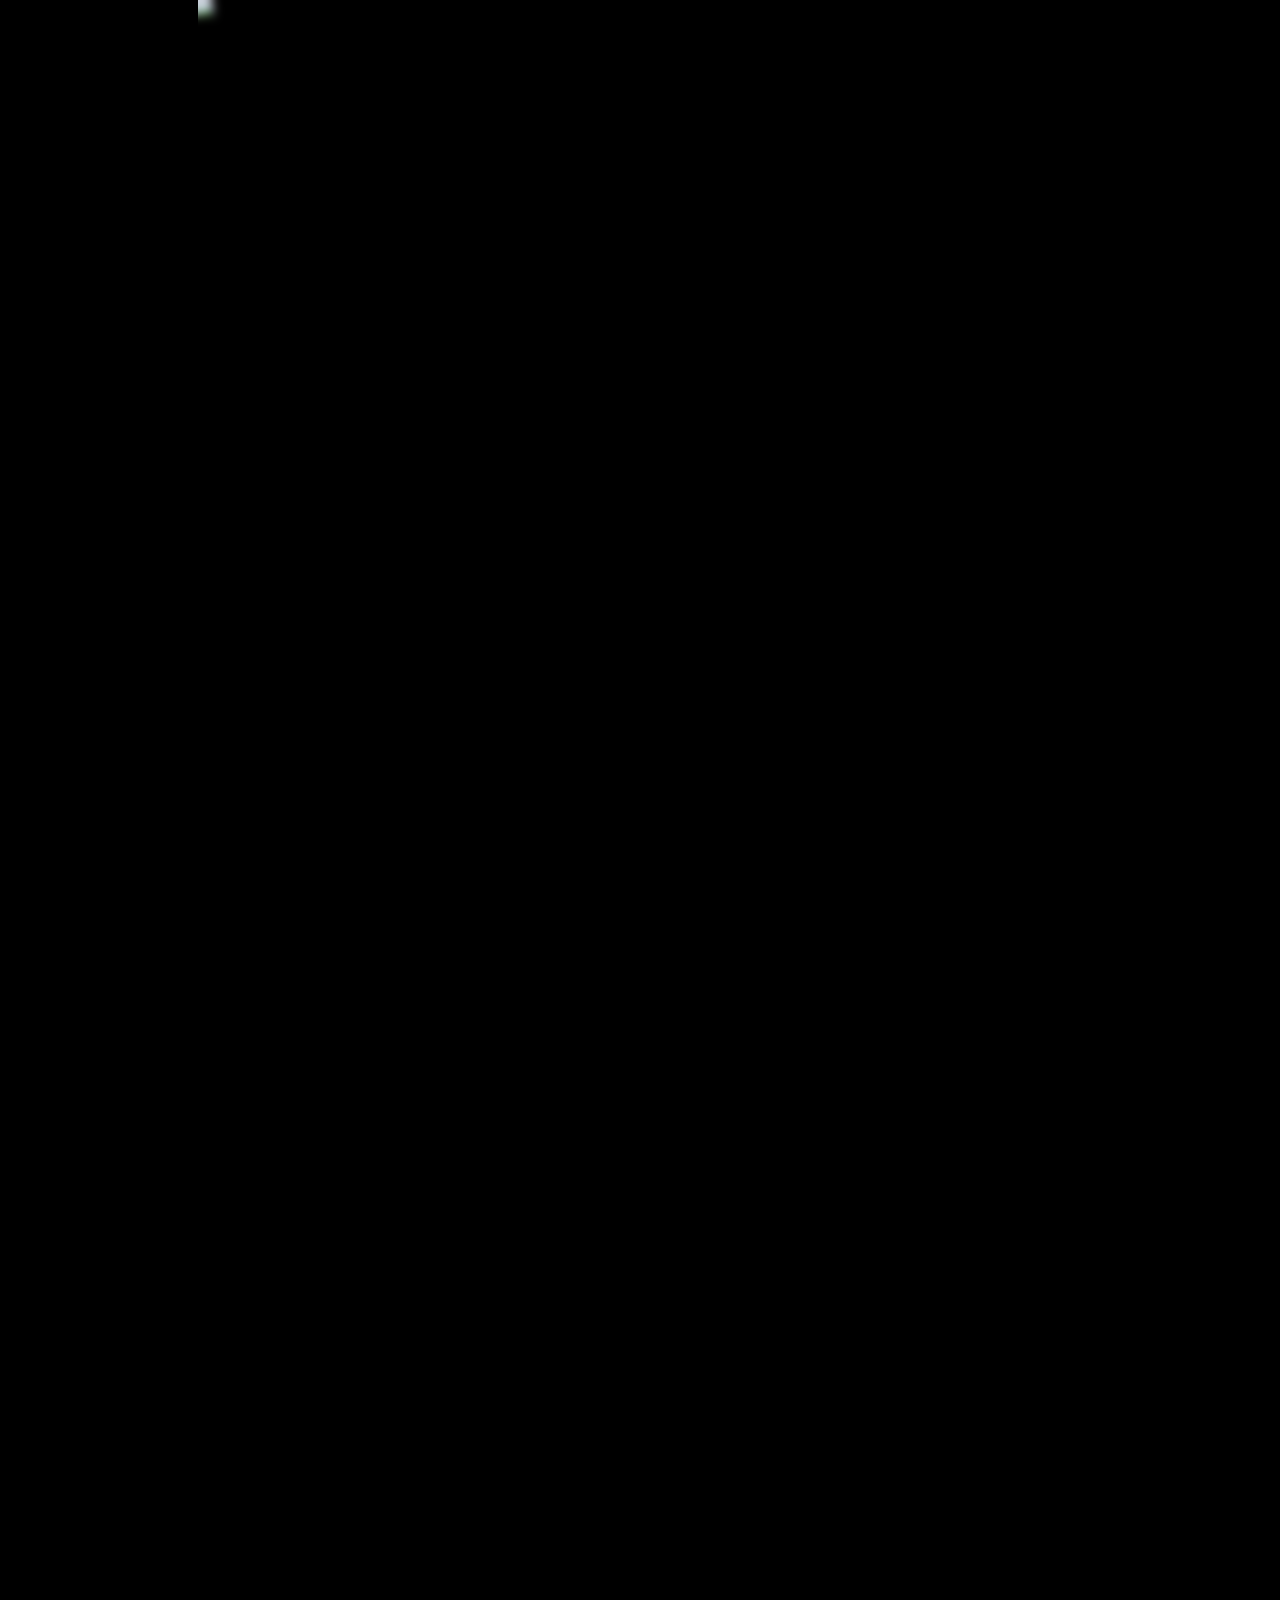
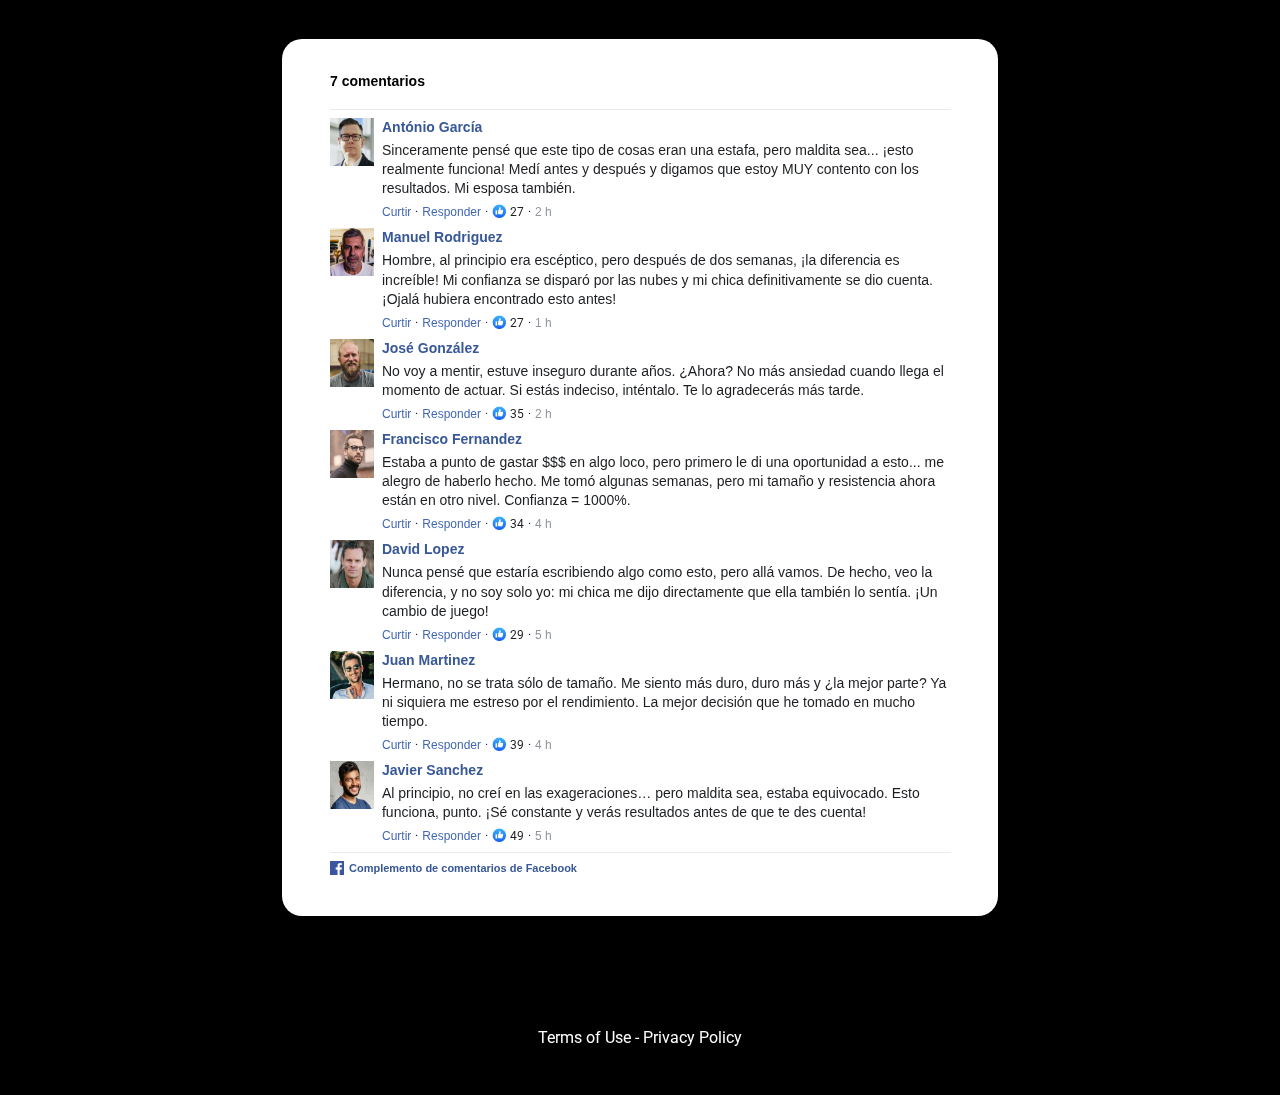
==== new2/index.html @ 5b1e3c8b "Add files via upload" ====
<!DOCTYPE html><html lang="en" dir="ltr"><head>
        <meta name="robots" content="index, follow">
		
        <meta property="og:type" content="website">
        <meta property="og:url" content="https://www.menshealth-institute.com/pvesputm">
        <meta property="og:title" content="Means Health">
        <meta property="og:description" content="Descrição">
        
        
        <meta property="og:image" content="images/ogimage.png">
        
         
        <meta charset="utf-8">
        <meta name="viewport" content="width=device-width, initial-scale=1, shrink-to-fit=no">
        <meta name="description" content="Descrição">
        <title>Means Health</title>
        
        
        <script src="js/latest.js" data-utmify-prevent-subids="" async="" defer=""></script>
		<style type="text/css" media="all">html{scroll-behavior:smooth}body{font-family:Roboto,sans-serif;min-height:100vh;-webkit-font-smoothing:antialiased;overflow-x:hidden}*,::after,::before,body{margin:0;padding:0;box-sizing:border-box}body{background:#000}a{color:inherit;text-decoration:inherit}.atomi-h1{font-size:36px}.atomi-h2{font-size:30px}.atomi-h3{font-size:24px}.atomi-h4{font-size:20px}.atomi-h5{font-size:18px}.atomi-h6{font-size:16px}h1{font-size:2em}h1,h2,h3,h4,h5,h6{font-weight:inherit}.atomicat-global-modal-trigger,[class*=atomicat-modal-trigger]{cursor:pointer}.atomicat-cursor-pointer{cursor:pointer}.atomicat-outer-container.atomicat-unfold,.atomicat-unfold{overflow:hidden;height:200px;align-items:start;position:relative;transition:height 4s ease-in-out}.atomicat-outer-container.atomicat-unfold-transition{transition:height .5s ease-in-out}.atomicat-big-container{word-wrap:break-word}.atomicat-unfold-button{cursor:pointer;display:block;position:relative;z-index:1;background:0 0;border:none;padding:10px;text-decoration:underline}.atomicat-unfold::after{content:"";position:absolute;bottom:0;left:0;right:0;background:-webkit-gradient(linear,left top,left bottom,from(rgba(255,255,255,0)),to(white));background:linear-gradient(rgba(255,255,255,0),#fff);transition:background .5s ease-in-out;z-index:1;height:100%}.atomicat-ribbon-container{--text:'MOST POPULAR';--first-color:#62baea;--second-color:#4a98bf;position:relative}.atomicat-ribbon-container .atomicat-ribbon{position:absolute;top:-10px;width:150px;height:150px;display:flex;justify-content:center;align-items:center;z-index:9;overflow:hidden}.atomicat-element-container.atomicat-infinite-entrance-animation{animation-iteration-count:infinite}.atomicat-big-outer-container{width:100%;margin:0 auto;background-repeat:no-repeat;background-size:cover;background-position:center;max-width:100%;position:relative}.atomicat-ribbon-top-left{left:-10px}.atomicat-ribbon-top-left::before{transform:rotate(-45deg) translateY(-20px)}.atomicat-ribbon-top-left::after{left:0}.atomicat-ribbon-top-right{right:-10px}.atomicat-ribbon-top-right::before{transform:rotate(45deg) translateY(-20px)}.atomicat-ribbon-top-right::after{right:0}.atomicat-ribbon-bottom-left{left:-10px;bottom:-10px}.atomicat-ribbon-bottom-left::before{transform:rotate(45deg) translateY(-20px)}.atomicat-ribbon-bottom-left::after{left:0}.atomicat-ribbon-bottom-right{right:-10px;bottom:-10px}.atomicat-ribbon-bottom-right::before{transform:rotate(-45deg) translateY(-20px)}.atomicat-ribbon-bottom-right::after{right:0}.atomicat-ribbon-container .atomicat-ribbon::before{content:var(--text);position:absolute;width:150%;height:40px;background:var(--first-color);display:flex;justify-content:center;align-items:center;font-size:14px;font-weight:600;color:#fff;letter-spacing:.1em;box-shadow:0 5px 10px rgba(0,0,0,.1)}.atomicat-ribbon-container .atomicat-ribbon::after{content:'';position:absolute;bottom:0;width:10px;height:10px;background:var(--second-color);z-index:-1;box-shadow:140px -140px var(--second-color)}.atomicat-marquee{position:relative;display:flex}.atomicat-overflow-hidden{overflow:hidden}.atomicat-marquee-content{flex-shrink:0;display:flex;justify-content:space-around;min-width:100%}.atomicat-enable-animation .atomicat-marquee-content{animation:atomicat-marquee-animation 10s linear infinite}.atomicat-marquee-reverse .atomicat-marquee-content{animation-direction:reverse}.atomicat-marquee-alternate .atomicat-marquee-content{animation-direction:alternate}.atomicat-marquee-pause:hover .atomicat-marquee-content{animation-play-state:paused}@keyframes atomicat-marquee-animation{from{transform:translateX(0)}to{transform:translateX(-100%)}}.atomicat-html-element{width:18px;height:18px}.atomicat-page{background-color:red}.atomicat-global-styles-heading,.atomicat-heading-title{color:#000;font-family:Poppins,sans-serif}.atomicat-global-styles-text,.atomicat-heading-title>span,.atomicat-text,.atomicat-text>span{color:#000;font-family:Roboto,sans-serif}.atomicat-button,.atomicat-global-styles-button{color:#000;font-family:Montserrat,sans-serif}.atomicat-fullheight{height:100%}.atomicat-disable-selection{user-select:none;-moz-user-select:none;-webkit-user-select:none;cursor:default}.atomicat-hidden{display:none}.atomicat-relative{position:relative}.atomicat-hidden.atomicat-inner-element-container,.atomicat-hidden.atomicat-relative,.atomicat-relative .atomicat-hidden{display:none}.atomicat-chosen-option{background:#ff0}.atomicat-fixed{position:fixed;top:0;left:0;z-index:20}.flex-row{display:flex}.flex-row-reverse{display:flex;flex-direction:row-reverse}.flex-column{display:flex;flex-direction:column}.flex-row-all{display:flex;justify-content:center;align-items:center}.flex-column-all{display:flex;flex-direction:column;justify-content:center;align-items:center}.flex-row-reverse{display:flex;flex-direction:row-reverse;justify-content:flex-end}.flex-row-between{display:flex;justify-content:space-between;align-items:center}.gap-1{gap:1rem}.flex-align-center{align-items:center}.flex-row-center{display:flex;justify-content:center;align-items:center}.flex-row-align-center{display:flex;align-items:center}.atomicat-component-container{max-width:100%;min-width:0}.atomicat-custom-embed iframe{max-width:100%;width:100%;margin:0;line-height:1;border:none}.atomicat-component-full-width{width:100%}.atomicat-element-container{max-width:100%;transform:perspective(var(--atomicat-transform-perspective,0)) rotate(var(--atomicat-transform-rotate-z,0)) rotateX(var(--atomicat-transform-rotate-x,0)) rotateY(var(--atomicat-transform-rotate-y,0)) translate(var(--atomicat-transform-translate,0)) translateX(var(--atomicat-transform-translate-x,0)) translateY(var(--atomicat-transform-translate-y,0)) scaleX(calc(var(--atomicat-transform-flip-x,1)* var(--atomicat-transform-scale-x,var(--atomicat-transform-scale,1)))) scaleY(calc(var(--atomicat-transform-flip-y,1)* var(--atomicat-transform-scale-y,var(--atomicat-transform-scale,1)))) skewX(var(--atomicat-transform-skew-x,0)) skewY(var(--atomicat-transform-skew-y,0));transform-origin:var(--atomicat-transform-origin-y) var(--atomicat-transform-origin-x);transition:background .3s,border .3s,border-radius .3s,box-shadow .3s,transform var(--atomicat-transform-transition-duration, .4s)}.atomicat-element-container.atomicat-googlemaps{overflow:hidden}.atomicat-flex{display:flex}.atomicat-emoji{width:65px}.atomica-emoji-unicode{font-size:65px}.atomicat-flex-column{display:flex;flex-direction:column}.atomicat-flex-start{align-self:flex-start}.atomicat-flex-end{align-self:flex-end}.atomicat-flex-center{align-self:center}.atomicat-flex-wrapper{display:flex;flex-direction:column;width:100%}.atomicat-outer-container{display:flex;width:100%;align-items:center;max-width:100%;background-repeat:no-repeat;background-size:cover;background-position:center}.atomicat-outer-container{height:100%;margin:0 auto}.atomicat-accordion-content{position:relative}.atomicat-inner-element-container{transition:height .5s ease-in-out,background .5s ease-in-out}.atomicat-outer-container.atomicat-container-boxed>.atomicat-container{max-width:1140px}.atomicat-outer-container.atomicat-container-full-width>.atomicat-container{max-width:100%}.atomicat-outer-container .atomicat-container{flex-direction:column}.atomicat-big-container>.atomicat-outer-container{margin:0 auto}.atomicat-divider-flex{display:flex;justify-content:center;align-items:center;margin:15px 0;gap:.5rem}.atomicat-divider-flex .atomicat-content{border-bottom:2px solid #000;width:50%}.atomicat-border-bottom{border-bottom:1.5px solid #e6e8ea}.atomicat-border-top{border-top:1.5px solid #e6e8ea}.atomicat-container{display:flex;margin:0 auto;font-weight:600;min-height:100%;width:100%}.atomicat-hidden-tablet{display:block}.atomicat-hidden-mobile{display:block}.atomicat-hidden-desktop{display:none}@media screen and (max-width:1024px){.atomicat-hidden-mobile{display:block}.atomicat-hidden-desktop{display:block}.atomicat-hidden-tablet{display:none}}@media screen and (max-width:480px){.atomicat-outer-container.atomicat-container-boxed>.atomicat-container{grid-template-columns:repeat(1,1fr)}.atomicat-hidden-tablet{display:block}.atomicat-hidden-desktop{display:block}.atomicat-hidden-mobile{display:none}.atomicat-container{flex-wrap:wrap}}@media (min-width:768px){.atomicat-column[data-col="10"]{width:10%}.atomicat-column[data-col="11"]{width:11.111%}.atomicat-column[data-col="12"]{width:12.5%}.atomicat-column[data-col="14"]{width:14.285%}.atomicat-column[data-col="16"]{width:16.666%}.atomicat-column[data-col="20"]{width:20%}.atomicat-column[data-col="25"]{width:25%}.atomicat-column[data-col="30"]{width:30%}.atomicat-column[data-col="33"]{width:33.333%}.atomicat-column[data-col="40"]{width:40%}.atomicat-column[data-col="50"]{width:50%}.atomicat-column[data-col="60"]{width:60%}.atomicat-column[data-col="66"]{width:66.666%}.atomicat-column[data-col="70"]{width:70%}.atomicat-column[data-col="75"]{width:75%}.atomicat-column[data-col="80"]{width:80%}.atomicat-column[data-col="83"]{width:83.333%}.atomicat-column[data-col="90"]{width:90%}.atomicat-column[data-col="100"]{width:100%}}.flexBox{display:flex;flex-direction:column;gap:8px}.atomicat-delay{display:none}.atomicat-comment{border-radius:12px;padding:8px}.atomicat-comment-footer{border-top:1px solid #e9ebee;padding-bottom:8px;padding-top:8px}.atomicat-comment-footer .atomicat-comment-footer-container{display:flex;align-items:center;gap:5px}.atomicat-comment-footer .atomicat-comment-footer-container .atomicat-comment-facebook-logo{width:14px;height:14px}.atomicat-comment-footer .atomicat-comment-footer-container .atomicat-comment-footer-text{color:#385898;font-weight:600;font-family:Helvetica,Arial,sans-serif;font-size:11px}.atomicat-comment-header{border-bottom:1px solid #e9ebee;padding-bottom:20px}.atomicat-comment-header .atomicat-comment-header-container{display:flex;align-items:center;gap:5px}.atomicat-comment-header .atomicat-comment-header-container .atomicat-comment-header-text{font-weight:600;font-family:Helvetica,Arial,sans-serif;font-size:14px}@media screen and (max-width:480px){.atomicat-facebook .atomicat-facebook-miscellanous{flex-direction:column}.atomicat-comment .atomicat-facebook .atomicat-facebook-text{width:90%}}.atomicat-facebook{width:100%}.atomicat-facebook .atomicat-facebook-parent{display:flex;align-items:flex-start;gap:8px}.atomicat-facebook .atomicat-facebook-thumb{width:48px;height:48px;object-fit:cover;border-width:2px;overflow:hidden}.atomicat-facebook .atomicat-facebook-thumbChildren{width:36px;height:36px}.atomicat-facebook .atomicat-facebook-thumbImage{width:100%;height:100%}.atomicat-facebook .atomicat-facebook-information{width:100%}.atomicat-facebook .atomicat-facebook-text{width:100%;font-family:Helvetica,Arial,sans-serif}.atomicat-facebook .atomicat-facebook-username{color:#385898;font-weight:600;font-size:14px;line-height:1.358;text-transform:capitalize;word-break:break-word}.atomicat-facebook .atomicat-facebook-comment{color:#1c1e21;line-height:19.12px;margin-top:4px;margin-bottom:6px;font-size:14px;font-weight:400;word-break:break-word}.atomicat-facebook .atomicat-facebook-miscellanous{display:flex;justify-content:space-between}.atomicat-facebook .atomicat-facebook-miscellanousLeft{display:flex;line-height:16px;gap:4px}.atomicat-facebook .atomicat-facebook-miscellanousText,.atomicat-facebook .atomicat-facebook-timestamp{font-weight:400;font-size:12px;font-family:Helvetica,Arial,sans-serif;cursor:pointer;color:#4267b2}.atomicat-facebook .atomicat-facebook-timestamp{color:#90949c}.atomicat-facebook .atomicat-facebook-miscellanousText p{color:#4267b2}.atomicat-facebook .atomicat-facebook-dot{font-weight:400;font-size:12px}.atomicat-facebook .atomicat-facebook-miscellanousText:hover{text-decoration-line:underline}.atomicat-facebook .atomicat-facebook-likesComponent{display:flex;align-items:center;gap:4px;color:#1c1e21}.atomicat-facebook .atomicat-facebook-likesComponent .atomicat-facebook-likeImage{width:14px;height:14px;display:block;margin-top:-2px}.atomicat-facebook .atomicat-facebook-likesComponent .atomicat-facebook-heartImage{width:20px;margin-left:4px;margin-right:2px}.atomicat-facebook .atomicat-facebook-likesComponent span{font-size:12px;font-weight:400}.atomicat-facebook .atomicat-facebook-children{margin-left:48px;border-left:1px dotted #d3d6db;padding-left:8px;display:flex;flex-direction:column;gap:4px}.atomicat-facebook .atomicat-facebook-child{display:flex;align-items:flex-start;gap:8px}.atomicat-youtube .atomicat-youtube-parent{display:flex;align-items:flex-start;gap:8px;font-family:Roboto,Arial,sans-serif}.atomicat-youtube .atomicat-youtube-thumb{width:28px;height:28px;object-fit:cover;border-radius:50%;border-width:2px;overflow:hidden}.atomicat-youtube .atomicat-youtube-reply-mobile img{width:14px}@media (min-width:768px){.atomicat-youtube .atomicat-youtube-reply-mobile img{display:none}.atomicat-youtube .atomicat-youtube-reply-pc{display:block}}@media (max-width:767px){.atomicat-youtube .atomicat-youtube-reply-pc{display:none}}.atomicat-youtube .atomicat-youtube-reply-pc{font-size:12px;font-weight:500;color:#0f0f10}.atomicat-youtube .atomicat-youtube-thumbImage{width:100%;height:100%}.atomicat-youtube .atomicat-youtube-information{width:84%}.atomicat-youtube .atomicat-youtube-text{width:100%;padding:0 10px 10px}.atomicat-youtube .atomicat-youtube-username{font-weight:400;font-size:13px;color:#606060;display:flex;align-items:center;word-break:break-word}.atomicat-youtube .atomicat-youtube-username span{font-weight:400;color:#606060;margin-left:6px;font-size:12px;word-break:break-word}.atomicat-youtube .atomicat-youtube-lessBright{font-weight:400;font-size:12px;opacity:.6}.atomicat-youtube .atomicat-youtube-comment{margin-top:8px;font-size:14px;font-weight:400;word-break:break-word}.atomicat-youtube .atomicat-youtube-miscellanous{display:flex;justify-content:space-between;padding:10px;margin-top:-8px}.atomicat-youtube .atomicat-youtube-miscellanous .atomicat-youtube-unlike{transform:rotate(180deg)}.atomicat-youtube .atomicat-youtube-miscellanousLeft{display:flex;align-items:center;gap:24px}.atomicat-youtube .atomicat-youtube-miscellanousText{font-weight:500}.atomicat-youtube .atomicat-youtube-children{padding-left:56px;display:flex;flex-direction:column;gap:4px}.atomicat-youtube .atomicat-youtube-child{display:flex;align-items:flex-start;gap:8px}.atomicat-youtube .gapHalf{gap:4px}.atomicat-youtube .gap1{gap:24px}.atomicat-tooltip-trigger:hover .atomicat-tooltip{opacity:1;z-index:1;cursor:pointer}.atomicat-component-container .atomicat-tooltip-trigger{overflow:visible;position:relative;cursor:pointer}.atomicat-tooltip-trigger:hover .atomicat-tooltip-top{animation:atomicat-tooltip-topin .3s linear}.atomicat-tooltip-trigger:hover .atomicat-tooltip-right{animation:atomicat-tooltip-rightin .3s linear}.atomicat-tooltip-trigger:hover .atomicat-tooltip-bottom{animation:atomicat-tooltip-bottomin .3s linear}.atomicat-tooltip-trigger:hover .atomicat-tooltip-left{animation:atomicat-tooltip-leftin .3s linear}.atomicat-tooltip{width:150px;background-color:#555;color:#fff;animation-duration:.3s;opacity:0;display:block;color:#fff;border-radius:4px;padding:10px;position:absolute;z-index:-1;line-height:1.3;cursor:pointer;text-align:left}.atomicat-tooltip::after{border-width:5px;content:"";position:absolute;border-style:solid}.atomicat-tooltip-top{bottom:100%;left:50%;-webkit-transform:translateX(-50%);-ms-transform:translateX(-50%);transform:translateX(-50%);margin:0 auto 10px auto}.atomicat-tooltip-top::after{top:100%;left:calc(50% - 5px);border-top-color:#555;margin-top:0;border-color:#000 transparent transparent transparent;border-top-color:#555}.atomicat-tooltip-right{top:50%;left:100%;-webkit-transform:translateY(-50%);-ms-transform:translateY(-50%);transform:translateY(-50%);-webkit-transition:all .3s ease-in-out;transition:all .3s ease-in-out;margin-left:10px;border-color:transparent #000 transparent transparent}.atomicat-tooltip-right::after{top:calc(50% - 5px);right:100%;border-color:transparent #000 transparent transparent;border-right-color:#555}.atomicat-tooltip-bottom{top:100%;left:50%;-webkit-transform:translateX(-50%);-ms-transform:translateX(-50%);transform:translateX(-50%);margin:10px auto 0 auto}.atomicat-tooltip-bottom::after{left:calc(50% - 5px);margin-top:0;bottom:100%;border-color:transparent transparent #000 transparent;border-bottom-color:#555}.atomicat-tooltip-left{top:50%;right:100%;-webkit-transform:translateY(-50%);-ms-transform:translateY(-50%);transform:translateY(-50%);margin-right:10px}.atomicat-tooltip-left::after{top:calc(50% - 5px);left:100%;border-color:transparent transparent transparent #000;border-left-color:#555}@keyframes atomicat-tooltip-rightin{0%{opacity:0;left:105%}100%{opacity:1;left:100%}}@keyframes atomicat-tooltip-leftin{0%{opacity:0;right:105%}100%{opacity:1;right:100%}}@keyframes atomicat-tooltip-topin{0%{opacity:0;bottom:110%}100%{opacity:1;bottom:100%}}@keyframes atomicat-tooltip-bottomin{0%{opacity:0;top:110%}100%{opacity:1;top:100%}}.atomicat-video{overflow:hidden}.atomicat-video iframe{height:100%;width:100%}.atomicat-text *{word-break:break-word}.atomicat-text{white-space:pre-line}.atomicat-text p{font-size:16px;font-weight:400}.atomicat-heading-title{white-space:pre-line}.atomicat-heading-title h1{font-size:48px;font-weight:700}.atomicat-heading-title h2{font-size:36px;font-weight:600}.atomicat-heading-title h3{font-size:24px;font-weight:500}</style>
		
		<link href="https://fonts.googleapis.com/css?family=Poppins:400|Roboto:400|Montserrat:600&display=swap" rel="preload" as="style" media="all" onload="this.onload=null;this.rel='stylesheet'">
		
			<script>
				function getAtomiFbEventId() {
					let eventId = localStorage.getItem('atomifb_event_id');
					if (!eventId) {
						eventId = 'xxxxxxxx-xxxx-4xxx-yxxx-xxxxxxxxxxxx'.replace(/[xy]/g, function(c) {
							var r = Math.random() * 16 | 0, v = c === 'x' ? r : (r & 0x3 | 0x8);
							return v.toString(16);
						});
						localStorage.setItem('atomifb_event_id', eventId);
					}
					console.log(eventId)
					return eventId;
				}
			</script>
		
	<script>
		!function(f,b,e,v,n,t,s)
		{if(f.fbq)return;n=f.fbq=function(){n.callMethod?
		n.callMethod.apply(n,arguments):n.queue.push(arguments)};
		if(!f._fbq)f._fbq=n;n.push=n;n.loaded=!0;n.version='2.0';
		n.queue=[];t=b.createElement(e);t.async=!0;
		t.src=v;s=b.getElementsByTagName(e)[0];
		s.parentNode.insertBefore(t,s)}(window, document,'script',
		'https://connect.facebook.net/en_US/fbevents.js');
		fbq('init', '590327420452468');
	</script>
	<script>
		!function(f,b,e,v,n,t,s)
		{if(f.fbq)return;n=f.fbq=function(){n.callMethod?
		n.callMethod.apply(n,arguments):n.queue.push(arguments)};
		if(!f._fbq)f._fbq=n;n.push=n;n.loaded=!0;n.version='2.0';
		n.queue=[];t=b.createElement(e);t.async=!0;
		t.src=v;s=b.getElementsByTagName(e)[0];
		s.parentNode.insertBefore(t,s)}(window, document,'script',
		'https://connect.facebook.net/en_US/fbevents.js');
		fbq('init', '1590239014963184');
	</script>
    
    
    
        <style> 
          .atomicat-big-container { overflow-x: hidden; }
        </style>
      </head>
      <body id="_wSLRKXUueEZsqjhpVB7yzRwif533" data-page="_Nwv7pNgnKt05Fg8pIPBd" class="">
        
        
        
        
        <link rel="preload" as="image" href="https://media.atomicatpages.net/u/wSLRKXUueEZsqjhpVB7yzRwif533/Pictures/knXdBz9702182.jpeg"><link rel="preload" as="image" href="https://media.atomicatpages.net/p/fblike.webp?height=48&width=48"><link rel="preload" as="image" href="https://media.atomicatpages.net/u/wSLRKXUueEZsqjhpVB7yzRwif533/Pictures/kKbcjJ9702182.jpeg"><link rel="preload" as="image" href="https://media.atomicatpages.net/u/wSLRKXUueEZsqjhpVB7yzRwif533/Pictures/pkvdFI9702182.jpeg"><link rel="preload" as="image" href="https://media.atomicatpages.net/u/wSLRKXUueEZsqjhpVB7yzRwif533/Pictures/YMGuyi9702182.jpeg"><link rel="preload" as="image" href="https://media.atomicatpages.net/u/wSLRKXUueEZsqjhpVB7yzRwif533/Pictures/pcCbiy9702182.jpeg"><link rel="preload" as="image" href="https://media.atomicatpages.net/u/wSLRKXUueEZsqjhpVB7yzRwif533/Pictures/gXYRJP9702182.jpeg"><link rel="preload" as="image" href="https://media.atomicatpages.net/u/wSLRKXUueEZsqjhpVB7yzRwif533/Pictures/wlnyWl9702182.jpeg"><link rel="preload" as="image" href="https://media.atomicatpages.net/p/fblogo.webp?height=48&width=48"><div class="atomicat-big-container  "><div class="atomicat-container-5017ab7 atomicat-big-outer-container     "><style id="atomicat-style-5017ab7">.atomicat-container-5017ab7>.atomicat-outer-container{padding-right:26vw;padding-left:26vw}@media screen and (max-width:1024px){.atomicat-container-5017ab7>.atomicat-outer-container{padding-right:25vw;padding-left:25vw}}@media screen and (max-width:480px){.atomicat-container-5017ab7>.atomicat-outer-container{padding-right:5vw;padding-left:5vw}}.atomicat-container-5017ab7>.atomicat-outer-container>.atomicat-container{flex-direction:column;justify-content:center}.atomicat-big-container .atomicat-container-5017ab7.atomicat-big-outer-container{background:#000;background-size:cover;background-repeat:no-repeat;background-position:center;width:1600px}</style><div class="atomicat-outer-container     atomicat-container-boxed  "></div></div><div class="atomicat-container-1d011c2 atomicat-big-outer-container     "><style id="atomicat-style-1d011c2">.atomicat-container-1d011c2>.atomicat-outer-container{padding-bottom:64px}.atomicat-container-1d011c2>.atomicat-outer-container>.atomicat-container{flex-direction:row}.atomicat-big-container .atomicat-container-1d011c2.atomicat-big-outer-container{background-size:cover;background-repeat:no-repeat;background-position:center}</style><div class="atomicat-outer-container     atomicat-container-boxed  "><div class="atomicat-container atomicat-inner-container  "><div class="atomicat-container-0747333 atomicat-big-outer-container     "><style id="atomicat-style-0747333">.atomicat-container-0747333>.atomicat-outer-container{padding-right:10vw;padding-left:10vw}.atomicat-container-0747333>.atomicat-outer-container>.atomicat-container{flex-direction:column}.atomicat-big-container .atomicat-container-0747333.atomicat-big-outer-container{background-size:cover;background-repeat:no-repeat;background-position:center;width:100%}@media screen and (max-width:480px){.atomicat-big-container .atomicat-container-0747333.atomicat-big-outer-container{width:100%}}</style><div class="atomicat-outer-container     atomicat-container-boxed  "><div class="atomicat-container atomicat-inner-container  "><div class="atomicat-component-container  atomicat-component-container-adb75a7  atomicat-relative  "><style id="atomicat-style-adb75a7">@media screen and (max-width:480px){.atomicat-video-adb75a7{width:100%;height:100%}}@media screen and (max-width:480px){.atomicat-video-adb75a7 iframe{width:100%;height:100%}}.atomicat-component-container-adb75a7{width:100%}</style><div class="atomicat-element-container atomicat-relative atomicat-element-container-adb75a7 atomicat-video-adb75a7 atomicat-video    "><div style="aspect-ratio:1.77777"><div id="vid_67c242863cce13608dfe772b" style="position: relative; width: 100%; padding: 178.21782178217822% 0 0;"> <img id="thumb_67c242863cce13608dfe772b" src="images/thumbnail.jpg" style="position: absolute; top: 0; left: 0; width: 100%; height: 100%; object-fit: cover; display: block;" alt="thumbnail"> <div id="backdrop_67c242863cce13608dfe772b" style=" -webkit-backdrop-filter: blur(5px); backdrop-filter: blur(5px); position: absolute; top: 0; height: 100%; width: 100%; "></div> </div> <script type="text/javascript" id="scr_67c242863cce13608dfe772b"> var s=document.createElement("script"); s.src="https://scripts.converteai.net/39fb5a71-e096-459d-91cb-f54ae0493d76/players/67c242863cce13608dfe772b/player.js", s.async=!0,document.head.appendChild(s); </script></div></div></div></div></div></div></div></div></div><div class="atomicat-container-34860c5 atomicat-big-outer-container     "><style id="atomicat-style-34860c5">.atomicat-container-34860c5>.atomicat-outer-container{padding-right:22%;padding-bottom:5%;padding-left:22%}@media screen and (max-width:480px){.atomicat-container-34860c5>.atomicat-outer-container{padding-right:0;padding-left:0}}.atomicat-container-34860c5>.atomicat-outer-container>.atomicat-container{flex-direction:column}.atomicat-big-container .atomicat-container-34860c5.atomicat-big-outer-container{background:#000;background-size:cover;background-repeat:no-repeat;background-position:center}.atomicat-container-34860c5.atomicat-ribbon-container .atomicat-ribbon{--text:"";--second-color:#4a98bf}</style><div class="atomicat-outer-container     atomicat-container-boxed  "><div class="atomicat-container atomicat-inner-container  "><div class="atomicat-container-a21adfb atomicat-big-outer-container     "><style id="atomicat-style-a21adfb">.atomicat-container-a21adfb>.atomicat-outer-container{padding-top:18px;padding-right:32px;padding-bottom:16px;padding-left:32px}.atomicat-container-a21adfb>.atomicat-outer-container>.atomicat-container{flex-direction:column}.atomicat-big-container .atomicat-container-a21adfb.atomicat-big-outer-container{border-top-right-radius:20px;border-top-left-radius:20px;border-bottom-left-radius:20px;border-bottom-right-radius:20px;background:#fff;background-size:cover;background-repeat:no-repeat;background-position:center;width:100%}</style><div class="atomicat-outer-container     atomicat-container-boxed  "><div class="atomicat-container atomicat-inner-container  "><div class="atomicat-component-container  atomicat-component-container-d946dc5  atomicat-relative  "><style id="atomicat-style-d946dc5"></style><div class="atomicat-element-container atomicat-relative atomicat-element-container-d946dc5 atomicat-comment-d946dc5 atomicat-comment    "><div spellcheck="false" class="flexBox atomicat-comment atomicat-facebook atomicat-inner-element-container"><div class="atomicat-comment-header"><div class="atomicat-comment-header-container"><p class="atomicat-comment-header-text">7 comentarios</p></div></div><div class="flexBox"><div class="atomicat-facebook-parent"><div class="atomicat-facebook-thumb"><img src="images/knXdBz9702182.jpeg" alt="" class="atomicat-facebook-thumbImage" width="70" height="70"></div><div class="atomicat-facebook-information"><div class="atomicat-facebook-text"><div class="atomicat-facebook-username">António García</div><div class="atomicat-facebook-comment"><span>Sinceramente pensé que este tipo de cosas eran una estafa, pero maldita sea... ¡esto realmente funciona! Medí antes y después y digamos que estoy MUY contento con los resultados. Mi esposa también.</span></div></div><div class="atomicat-facebook-miscellanous"><div class="atomicat-facebook-miscellanousLeft"><div class="atomicat-facebook-miscellanousText">Curtir</div><p class="atomicat-facebook-dot">·</p><div class="atomicat-facebook-miscellanousText">Responder</div><div class="atomicat-facebook-likesComponent"><p class="atomicat-facebook-dot">·</p><img class="atomicat-facebook-likeImage" src="images/fblike.webp" alt="likes"><span>27</span></div><p class="atomicat-facebook-dot">·</p><div class="atomicat-facebook-timestamp">2<!-- --> <!-- -->h</div></div></div></div></div></div><div class="flexBox"><div class="atomicat-facebook-parent"><div class="atomicat-facebook-thumb"><img src="images/kKbcjJ9702182.jpeg" alt="" class="atomicat-facebook-thumbImage" width="70" height="70"></div><div class="atomicat-facebook-information"><div class="atomicat-facebook-text"><div class="atomicat-facebook-username">Manuel Rodriguez</div><div class="atomicat-facebook-comment"><span>Hombre, al principio era escéptico, pero después de dos semanas, ¡la diferencia es increíble! Mi confianza se disparó por las nubes y mi chica definitivamente se dio cuenta. ¡Ojalá hubiera encontrado esto antes!</span></div></div><div class="atomicat-facebook-miscellanous"><div class="atomicat-facebook-miscellanousLeft"><div class="atomicat-facebook-miscellanousText">Curtir</div><p class="atomicat-facebook-dot">·</p><div class="atomicat-facebook-miscellanousText">Responder</div><div class="atomicat-facebook-likesComponent"><p class="atomicat-facebook-dot">·</p><img class="atomicat-facebook-likeImage" src="images/fblike.webp" alt="likes"><span>27</span></div><p class="atomicat-facebook-dot">·</p><div class="atomicat-facebook-timestamp">1<!-- --> <!-- -->h</div></div></div></div></div></div><div class="flexBox"><div class="atomicat-facebook-parent"><div class="atomicat-facebook-thumb"><img src="images/pkvdFI9702182.jpeg" alt="" class="atomicat-facebook-thumbImage" width="70" height="70"></div><div class="atomicat-facebook-information"><div class="atomicat-facebook-text"><div class="atomicat-facebook-username">José González</div><div class="atomicat-facebook-comment"><span>No voy a mentir, estuve inseguro durante años. ¿Ahora? No más ansiedad cuando llega el momento de actuar. Si estás indeciso, inténtalo. Te lo agradecerás más tarde.</span></div></div><div class="atomicat-facebook-miscellanous"><div class="atomicat-facebook-miscellanousLeft"><div class="atomicat-facebook-miscellanousText">Curtir</div><p class="atomicat-facebook-dot">·</p><div class="atomicat-facebook-miscellanousText">Responder</div><div class="atomicat-facebook-likesComponent"><p class="atomicat-facebook-dot">·</p><img class="atomicat-facebook-likeImage" src="images/fblike.webp" alt="likes"><span>35</span></div><p class="atomicat-facebook-dot">·</p><div class="atomicat-facebook-timestamp">2<!-- --> <!-- -->h</div></div></div></div></div></div><div class="flexBox"><div class="atomicat-facebook-parent"><div class="atomicat-facebook-thumb"><img src="images/YMGuyi9702182.jpeg" alt="" class="atomicat-facebook-thumbImage" width="70" height="70"></div><div class="atomicat-facebook-information"><div class="atomicat-facebook-text"><div class="atomicat-facebook-username">Francisco Fernandez</div><div class="atomicat-facebook-comment"><span>Estaba a punto de gastar $$$ en algo loco, pero primero le di una oportunidad a esto... me alegro de haberlo hecho. Me tomó algunas semanas, pero mi tamaño y resistencia ahora están en otro nivel. Confianza = 1000%.</span></div></div><div class="atomicat-facebook-miscellanous"><div class="atomicat-facebook-miscellanousLeft"><div class="atomicat-facebook-miscellanousText">Curtir</div><p class="atomicat-facebook-dot">·</p><div class="atomicat-facebook-miscellanousText">Responder</div><div class="atomicat-facebook-likesComponent"><p class="atomicat-facebook-dot">·</p><img class="atomicat-facebook-likeImage" src="images/fblike.webp" alt="likes"><span>34</span></div><p class="atomicat-facebook-dot">·</p><div class="atomicat-facebook-timestamp">4<!-- --> <!-- -->h</div></div></div></div></div></div><div class="flexBox"><div class="atomicat-facebook-parent"><div class="atomicat-facebook-thumb"><img src="images/pcCbiy9702182.jpeg" alt="" class="atomicat-facebook-thumbImage" width="70" height="70"></div><div class="atomicat-facebook-information"><div class="atomicat-facebook-text"><div class="atomicat-facebook-username">David Lopez</div><div class="atomicat-facebook-comment"><span>Nunca pensé que estaría escribiendo algo como esto, pero allá vamos. De hecho, veo la diferencia, y no soy solo yo: mi chica me dijo directamente que ella también lo sentía. ¡Un cambio de juego!</span></div></div><div class="atomicat-facebook-miscellanous"><div class="atomicat-facebook-miscellanousLeft"><div class="atomicat-facebook-miscellanousText">Curtir</div><p class="atomicat-facebook-dot">·</p><div class="atomicat-facebook-miscellanousText">Responder</div><div class="atomicat-facebook-likesComponent"><p class="atomicat-facebook-dot">·</p><img class="atomicat-facebook-likeImage" src="images/fblike.webp" alt="likes"><span>29</span></div><p class="atomicat-facebook-dot">·</p><div class="atomicat-facebook-timestamp">5<!-- --> <!-- -->h</div></div></div></div></div></div><div class="flexBox"><div class="atomicat-facebook-parent"><div class="atomicat-facebook-thumb"><img src="images/gXYRJP9702182.jpeg" alt="" class="atomicat-facebook-thumbImage" width="70" height="70"></div><div class="atomicat-facebook-information"><div class="atomicat-facebook-text"><div class="atomicat-facebook-username">Juan Martinez</div><div class="atomicat-facebook-comment"><span>Hermano, no se trata sólo de tamaño. Me siento más duro, duro más y ¿la mejor parte? Ya ni siquiera me estreso por el rendimiento. La mejor decisión que he tomado en mucho tiempo.</span></div></div><div class="atomicat-facebook-miscellanous"><div class="atomicat-facebook-miscellanousLeft"><div class="atomicat-facebook-miscellanousText">Curtir</div><p class="atomicat-facebook-dot">·</p><div class="atomicat-facebook-miscellanousText">Responder</div><div class="atomicat-facebook-likesComponent"><p class="atomicat-facebook-dot">·</p><img class="atomicat-facebook-likeImage" src="images/fblike.webp" alt="likes"><span>39</span></div><p class="atomicat-facebook-dot">·</p><div class="atomicat-facebook-timestamp">4<!-- --> <!-- -->h</div></div></div></div></div></div><div class="flexBox"><div class="atomicat-facebook-parent"><div class="atomicat-facebook-thumb"><img src="images/wlnyWl9702182.jpeg" alt="" class="atomicat-facebook-thumbImage" width="70" height="70"></div><div class="atomicat-facebook-information"><div class="atomicat-facebook-text"><div class="atomicat-facebook-username">Javier Sanchez</div><div class="atomicat-facebook-comment"><span>Al principio, no creí en las exageraciones… pero maldita sea, estaba equivocado. Esto funciona, punto. ¡Sé constante y verás resultados antes de que te des cuenta!</span></div></div><div class="atomicat-facebook-miscellanous"><div class="atomicat-facebook-miscellanousLeft"><div class="atomicat-facebook-miscellanousText">Curtir</div><p class="atomicat-facebook-dot">·</p><div class="atomicat-facebook-miscellanousText">Responder</div><div class="atomicat-facebook-likesComponent"><p class="atomicat-facebook-dot">·</p><img class="atomicat-facebook-likeImage" src="images/fblike.webp" alt="likes"><span>49</span></div><p class="atomicat-facebook-dot">·</p><div class="atomicat-facebook-timestamp">5<!-- --> <!-- -->h</div></div></div></div></div></div><div class="atomicat-comment-footer"><div class="atomicat-comment-footer-container"><img class="atomicat-comment-facebook-logo" src="images/fblogo.webp" alt="fblogo"><p class="atomicat-comment-footer-text">Complemento de comentarios de Facebook</p></div></div></div></div></div></div></div></div></div></div></div><div class="atomicat-container-0c6506d atomicat-big-outer-container     "><style id="atomicat-style-0c6506d">.atomicat-container-0c6506d>.atomicat-outer-container{padding-top:48px;padding-bottom:48px}.atomicat-container-0c6506d>.atomicat-outer-container>.atomicat-container{flex-direction:row}.atomicat-big-container .atomicat-container-0c6506d.atomicat-big-outer-container{background-size:cover;background-repeat:no-repeat;background-position:center}</style><div class="atomicat-outer-container     atomicat-container-boxed  "><div class="atomicat-container atomicat-inner-container  "><div class="atomicat-container-cf3d1ca atomicat-big-outer-container     "><style id="atomicat-style-cf3d1ca">.atomicat-container-cf3d1ca>.atomicat-outer-container>.atomicat-container{flex-direction:column}.atomicat-big-container .atomicat-container-cf3d1ca.atomicat-big-outer-container{background-size:cover;background-repeat:no-repeat;background-position:center;width:100%}@media screen and (max-width:480px){.atomicat-big-container .atomicat-container-cf3d1ca.atomicat-big-outer-container{width:100%}}</style><div class="atomicat-outer-container     atomicat-container-boxed  "><div class="atomicat-container atomicat-inner-container  "><div class="atomicat-component-container  atomicat-component-container-4d5c884  atomicat-relative  "><style id="atomicat-style-4d5c884">.atomicat-element-container.atomicat-heading-title-4d5c884 p:hover{-webkit-text-fill-color:unset}.atomicat-element-container.atomicat-heading-title-4d5c884 p{text-align:center;background-image:unset;color:#fff}</style><div class="atomicat-element-container atomicat-relative atomicat-element-container-4d5c884 atomicat-heading-title-4d5c884 atomicat-text    atomicat-text-4d5c884 "><p class="     undefined">Terms of Use - Privacy Policy</p></div></div></div></div></div></div></div></div></div>
        
        
        
        <script src="js/PdINPh5058008.js" charset="utf-8" id="atomicat-js"></script>
        
        
        <script type="text/javascript" defer="">document.body.appendChild(Object.assign(document.createElement("script"), {src: "https://cdn.atomicatpages.net/cdn/a.js?cache=" + Math.floor((Math.random() * 100000)),async: true}));</script>
        
      
      
    </body></html>
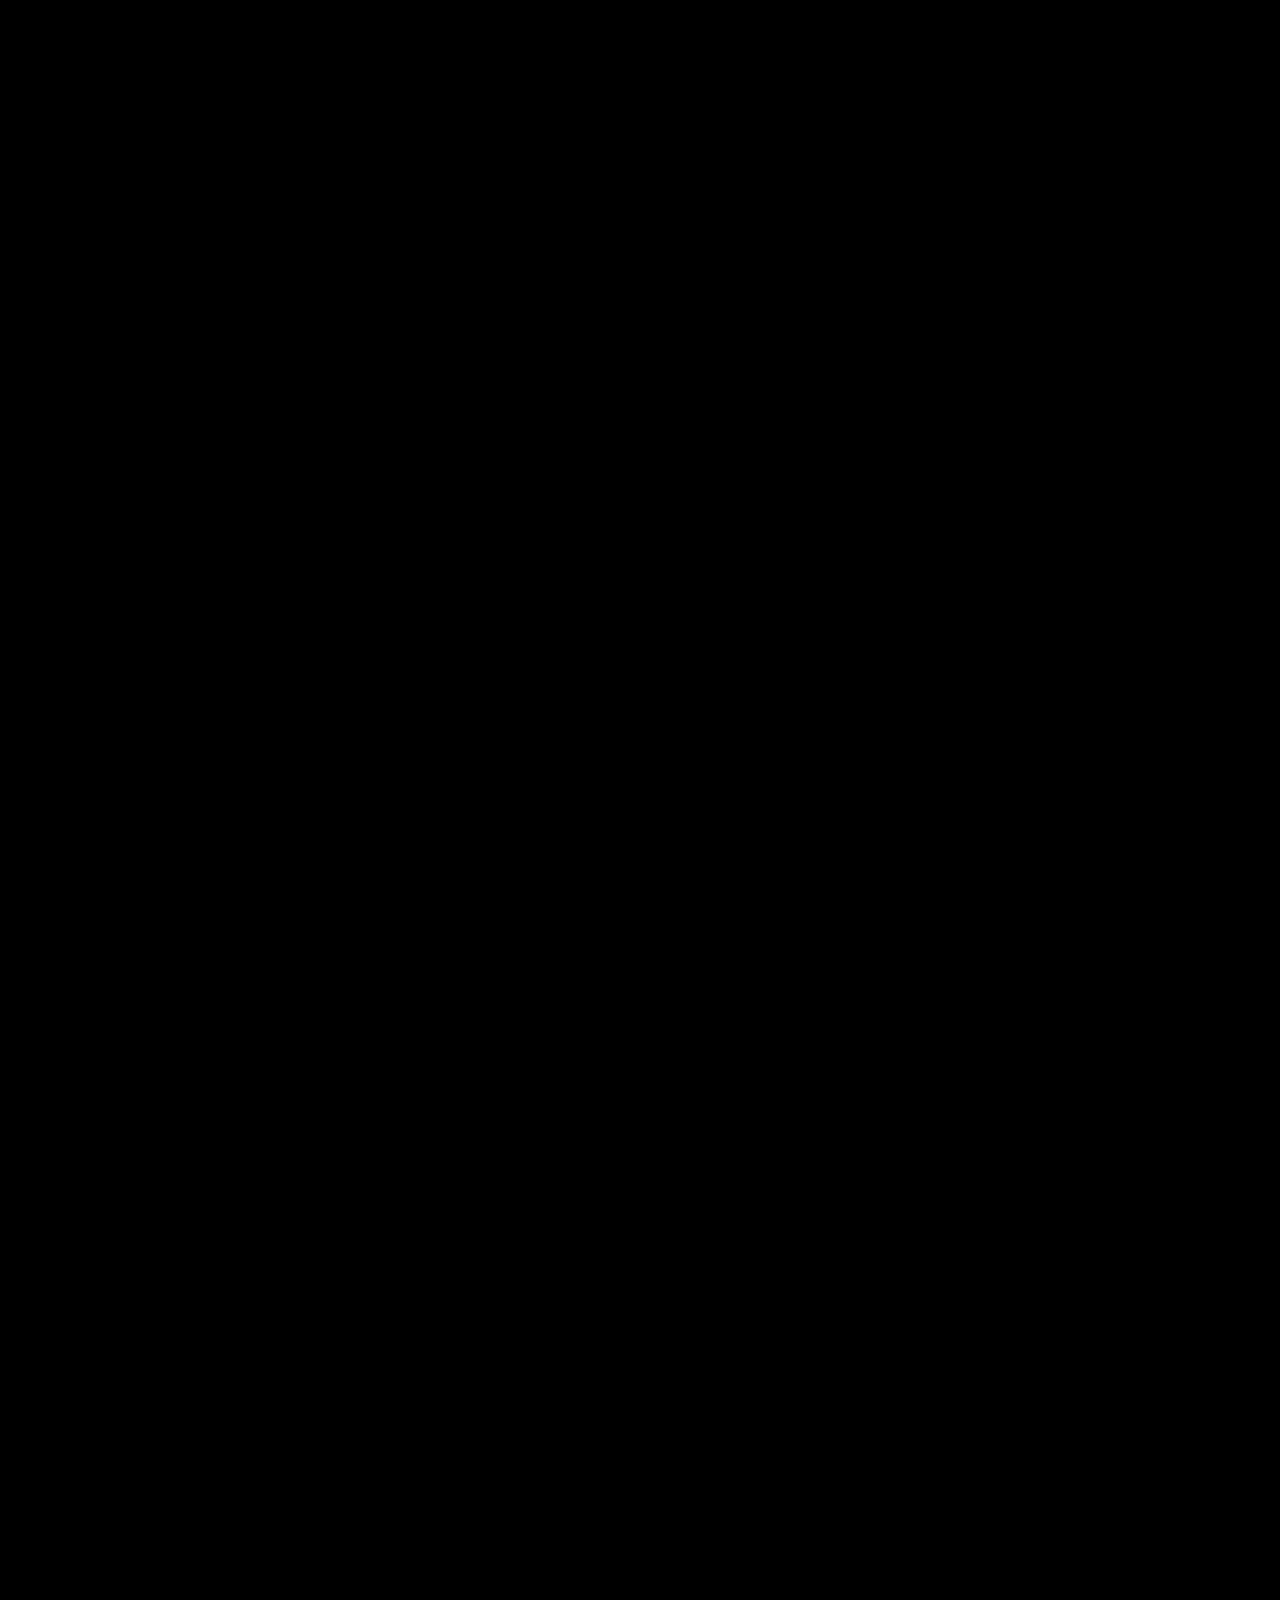
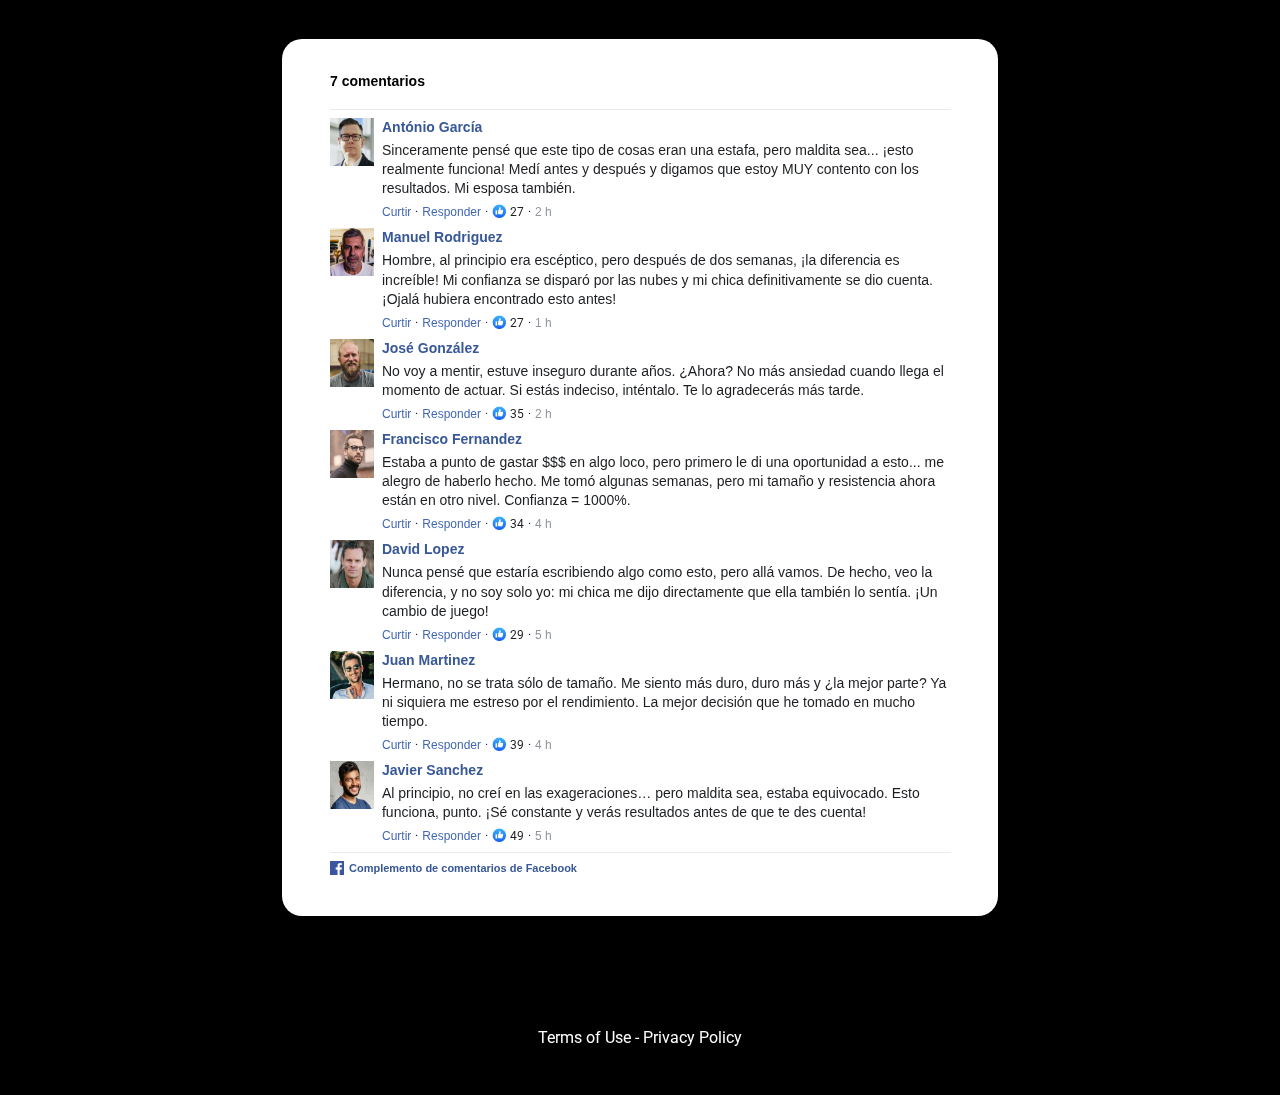
==== commit 05da77bf: "Update index.html" ====
--- a/new2/index.html
+++ b/new2/index.html
@@ -21,43 +21,6 @@
 		
 		<link href="https://fonts.googleapis.com/css?family=Poppins:400|Roboto:400|Montserrat:600&display=swap" rel="preload" as="style" media="all" onload="this.onload=null;this.rel='stylesheet'">
 		
-			<script>
-				function getAtomiFbEventId() {
-					let eventId = localStorage.getItem('atomifb_event_id');
-					if (!eventId) {
-						eventId = 'xxxxxxxx-xxxx-4xxx-yxxx-xxxxxxxxxxxx'.replace(/[xy]/g, function(c) {
-							var r = Math.random() * 16 | 0, v = c === 'x' ? r : (r & 0x3 | 0x8);
-							return v.toString(16);
-						});
-						localStorage.setItem('atomifb_event_id', eventId);
-					}
-					console.log(eventId)
-					return eventId;
-				}
-			</script>
-		
-	<script>
-		!function(f,b,e,v,n,t,s)
-		{if(f.fbq)return;n=f.fbq=function(){n.callMethod?
-		n.callMethod.apply(n,arguments):n.queue.push(arguments)};
-		if(!f._fbq)f._fbq=n;n.push=n;n.loaded=!0;n.version='2.0';
-		n.queue=[];t=b.createElement(e);t.async=!0;
-		t.src=v;s=b.getElementsByTagName(e)[0];
-		s.parentNode.insertBefore(t,s)}(window, document,'script',
-		'https://connect.facebook.net/en_US/fbevents.js');
-		fbq('init', '590327420452468');
-	</script>
-	<script>
-		!function(f,b,e,v,n,t,s)
-		{if(f.fbq)return;n=f.fbq=function(){n.callMethod?
-		n.callMethod.apply(n,arguments):n.queue.push(arguments)};
-		if(!f._fbq)f._fbq=n;n.push=n;n.loaded=!0;n.version='2.0';
-		n.queue=[];t=b.createElement(e);t.async=!0;
-		t.src=v;s=b.getElementsByTagName(e)[0];
-		s.parentNode.insertBefore(t,s)}(window, document,'script',
-		'https://connect.facebook.net/en_US/fbevents.js');
-		fbq('init', '1590239014963184');
-	</script>
     
     
     
@@ -70,7 +33,7 @@
         
         
         
-        <link rel="preload" as="image" href="https://media.atomicatpages.net/u/wSLRKXUueEZsqjhpVB7yzRwif533/Pictures/knXdBz9702182.jpeg"><link rel="preload" as="image" href="https://media.atomicatpages.net/p/fblike.webp?height=48&width=48"><link rel="preload" as="image" href="https://media.atomicatpages.net/u/wSLRKXUueEZsqjhpVB7yzRwif533/Pictures/kKbcjJ9702182.jpeg"><link rel="preload" as="image" href="https://media.atomicatpages.net/u/wSLRKXUueEZsqjhpVB7yzRwif533/Pictures/pkvdFI9702182.jpeg"><link rel="preload" as="image" href="https://media.atomicatpages.net/u/wSLRKXUueEZsqjhpVB7yzRwif533/Pictures/YMGuyi9702182.jpeg"><link rel="preload" as="image" href="https://media.atomicatpages.net/u/wSLRKXUueEZsqjhpVB7yzRwif533/Pictures/pcCbiy9702182.jpeg"><link rel="preload" as="image" href="https://media.atomicatpages.net/u/wSLRKXUueEZsqjhpVB7yzRwif533/Pictures/gXYRJP9702182.jpeg"><link rel="preload" as="image" href="https://media.atomicatpages.net/u/wSLRKXUueEZsqjhpVB7yzRwif533/Pictures/wlnyWl9702182.jpeg"><link rel="preload" as="image" href="https://media.atomicatpages.net/p/fblogo.webp?height=48&width=48"><div class="atomicat-big-container  "><div class="atomicat-container-5017ab7 atomicat-big-outer-container     "><style id="atomicat-style-5017ab7">.atomicat-container-5017ab7>.atomicat-outer-container{padding-right:26vw;padding-left:26vw}@media screen and (max-width:1024px){.atomicat-container-5017ab7>.atomicat-outer-container{padding-right:25vw;padding-left:25vw}}@media screen and (max-width:480px){.atomicat-container-5017ab7>.atomicat-outer-container{padding-right:5vw;padding-left:5vw}}.atomicat-container-5017ab7>.atomicat-outer-container>.atomicat-container{flex-direction:column;justify-content:center}.atomicat-big-container .atomicat-container-5017ab7.atomicat-big-outer-container{background:#000;background-size:cover;background-repeat:no-repeat;background-position:center;width:1600px}</style><div class="atomicat-outer-container     atomicat-container-boxed  "></div></div><div class="atomicat-container-1d011c2 atomicat-big-outer-container     "><style id="atomicat-style-1d011c2">.atomicat-container-1d011c2>.atomicat-outer-container{padding-bottom:64px}.atomicat-container-1d011c2>.atomicat-outer-container>.atomicat-container{flex-direction:row}.atomicat-big-container .atomicat-container-1d011c2.atomicat-big-outer-container{background-size:cover;background-repeat:no-repeat;background-position:center}</style><div class="atomicat-outer-container     atomicat-container-boxed  "><div class="atomicat-container atomicat-inner-container  "><div class="atomicat-container-0747333 atomicat-big-outer-container     "><style id="atomicat-style-0747333">.atomicat-container-0747333>.atomicat-outer-container{padding-right:10vw;padding-left:10vw}.atomicat-container-0747333>.atomicat-outer-container>.atomicat-container{flex-direction:column}.atomicat-big-container .atomicat-container-0747333.atomicat-big-outer-container{background-size:cover;background-repeat:no-repeat;background-position:center;width:100%}@media screen and (max-width:480px){.atomicat-big-container .atomicat-container-0747333.atomicat-big-outer-container{width:100%}}</style><div class="atomicat-outer-container     atomicat-container-boxed  "><div class="atomicat-container atomicat-inner-container  "><div class="atomicat-component-container  atomicat-component-container-adb75a7  atomicat-relative  "><style id="atomicat-style-adb75a7">@media screen and (max-width:480px){.atomicat-video-adb75a7{width:100%;height:100%}}@media screen and (max-width:480px){.atomicat-video-adb75a7 iframe{width:100%;height:100%}}.atomicat-component-container-adb75a7{width:100%}</style><div class="atomicat-element-container atomicat-relative atomicat-element-container-adb75a7 atomicat-video-adb75a7 atomicat-video    "><div style="aspect-ratio:1.77777"><div id="vid_67c242863cce13608dfe772b" style="position: relative; width: 100%; padding: 178.21782178217822% 0 0;"> <img id="thumb_67c242863cce13608dfe772b" src="images/thumbnail.jpg" style="position: absolute; top: 0; left: 0; width: 100%; height: 100%; object-fit: cover; display: block;" alt="thumbnail"> <div id="backdrop_67c242863cce13608dfe772b" style=" -webkit-backdrop-filter: blur(5px); backdrop-filter: blur(5px); position: absolute; top: 0; height: 100%; width: 100%; "></div> </div> <script type="text/javascript" id="scr_67c242863cce13608dfe772b"> var s=document.createElement("script"); s.src="https://scripts.converteai.net/39fb5a71-e096-459d-91cb-f54ae0493d76/players/67c242863cce13608dfe772b/player.js", s.async=!0,document.head.appendChild(s); </script></div></div></div></div></div></div></div></div></div><div class="atomicat-container-34860c5 atomicat-big-outer-container     "><style id="atomicat-style-34860c5">.atomicat-container-34860c5>.atomicat-outer-container{padding-right:22%;padding-bottom:5%;padding-left:22%}@media screen and (max-width:480px){.atomicat-container-34860c5>.atomicat-outer-container{padding-right:0;padding-left:0}}.atomicat-container-34860c5>.atomicat-outer-container>.atomicat-container{flex-direction:column}.atomicat-big-container .atomicat-container-34860c5.atomicat-big-outer-container{background:#000;background-size:cover;background-repeat:no-repeat;background-position:center}.atomicat-container-34860c5.atomicat-ribbon-container .atomicat-ribbon{--text:"";--second-color:#4a98bf}</style><div class="atomicat-outer-container     atomicat-container-boxed  "><div class="atomicat-container atomicat-inner-container  "><div class="atomicat-container-a21adfb atomicat-big-outer-container     "><style id="atomicat-style-a21adfb">.atomicat-container-a21adfb>.atomicat-outer-container{padding-top:18px;padding-right:32px;padding-bottom:16px;padding-left:32px}.atomicat-container-a21adfb>.atomicat-outer-container>.atomicat-container{flex-direction:column}.atomicat-big-container .atomicat-container-a21adfb.atomicat-big-outer-container{border-top-right-radius:20px;border-top-left-radius:20px;border-bottom-left-radius:20px;border-bottom-right-radius:20px;background:#fff;background-size:cover;background-repeat:no-repeat;background-position:center;width:100%}</style><div class="atomicat-outer-container     atomicat-container-boxed  "><div class="atomicat-container atomicat-inner-container  "><div class="atomicat-component-container  atomicat-component-container-d946dc5  atomicat-relative  "><style id="atomicat-style-d946dc5"></style><div class="atomicat-element-container atomicat-relative atomicat-element-container-d946dc5 atomicat-comment-d946dc5 atomicat-comment    "><div spellcheck="false" class="flexBox atomicat-comment atomicat-facebook atomicat-inner-element-container"><div class="atomicat-comment-header"><div class="atomicat-comment-header-container"><p class="atomicat-comment-header-text">7 comentarios</p></div></div><div class="flexBox"><div class="atomicat-facebook-parent"><div class="atomicat-facebook-thumb"><img src="images/knXdBz9702182.jpeg" alt="" class="atomicat-facebook-thumbImage" width="70" height="70"></div><div class="atomicat-facebook-information"><div class="atomicat-facebook-text"><div class="atomicat-facebook-username">António García</div><div class="atomicat-facebook-comment"><span>Sinceramente pensé que este tipo de cosas eran una estafa, pero maldita sea... ¡esto realmente funciona! Medí antes y después y digamos que estoy MUY contento con los resultados. Mi esposa también.</span></div></div><div class="atomicat-facebook-miscellanous"><div class="atomicat-facebook-miscellanousLeft"><div class="atomicat-facebook-miscellanousText">Curtir</div><p class="atomicat-facebook-dot">·</p><div class="atomicat-facebook-miscellanousText">Responder</div><div class="atomicat-facebook-likesComponent"><p class="atomicat-facebook-dot">·</p><img class="atomicat-facebook-likeImage" src="images/fblike.webp" alt="likes"><span>27</span></div><p class="atomicat-facebook-dot">·</p><div class="atomicat-facebook-timestamp">2<!-- --> <!-- -->h</div></div></div></div></div></div><div class="flexBox"><div class="atomicat-facebook-parent"><div class="atomicat-facebook-thumb"><img src="images/kKbcjJ9702182.jpeg" alt="" class="atomicat-facebook-thumbImage" width="70" height="70"></div><div class="atomicat-facebook-information"><div class="atomicat-facebook-text"><div class="atomicat-facebook-username">Manuel Rodriguez</div><div class="atomicat-facebook-comment"><span>Hombre, al principio era escéptico, pero después de dos semanas, ¡la diferencia es increíble! Mi confianza se disparó por las nubes y mi chica definitivamente se dio cuenta. ¡Ojalá hubiera encontrado esto antes!</span></div></div><div class="atomicat-facebook-miscellanous"><div class="atomicat-facebook-miscellanousLeft"><div class="atomicat-facebook-miscellanousText">Curtir</div><p class="atomicat-facebook-dot">·</p><div class="atomicat-facebook-miscellanousText">Responder</div><div class="atomicat-facebook-likesComponent"><p class="atomicat-facebook-dot">·</p><img class="atomicat-facebook-likeImage" src="images/fblike.webp" alt="likes"><span>27</span></div><p class="atomicat-facebook-dot">·</p><div class="atomicat-facebook-timestamp">1<!-- --> <!-- -->h</div></div></div></div></div></div><div class="flexBox"><div class="atomicat-facebook-parent"><div class="atomicat-facebook-thumb"><img src="images/pkvdFI9702182.jpeg" alt="" class="atomicat-facebook-thumbImage" width="70" height="70"></div><div class="atomicat-facebook-information"><div class="atomicat-facebook-text"><div class="atomicat-facebook-username">José González</div><div class="atomicat-facebook-comment"><span>No voy a mentir, estuve inseguro durante años. ¿Ahora? No más ansiedad cuando llega el momento de actuar. Si estás indeciso, inténtalo. Te lo agradecerás más tarde.</span></div></div><div class="atomicat-facebook-miscellanous"><div class="atomicat-facebook-miscellanousLeft"><div class="atomicat-facebook-miscellanousText">Curtir</div><p class="atomicat-facebook-dot">·</p><div class="atomicat-facebook-miscellanousText">Responder</div><div class="atomicat-facebook-likesComponent"><p class="atomicat-facebook-dot">·</p><img class="atomicat-facebook-likeImage" src="images/fblike.webp" alt="likes"><span>35</span></div><p class="atomicat-facebook-dot">·</p><div class="atomicat-facebook-timestamp">2<!-- --> <!-- -->h</div></div></div></div></div></div><div class="flexBox"><div class="atomicat-facebook-parent"><div class="atomicat-facebook-thumb"><img src="images/YMGuyi9702182.jpeg" alt="" class="atomicat-facebook-thumbImage" width="70" height="70"></div><div class="atomicat-facebook-information"><div class="atomicat-facebook-text"><div class="atomicat-facebook-username">Francisco Fernandez</div><div class="atomicat-facebook-comment"><span>Estaba a punto de gastar $$$ en algo loco, pero primero le di una oportunidad a esto... me alegro de haberlo hecho. Me tomó algunas semanas, pero mi tamaño y resistencia ahora están en otro nivel. Confianza = 1000%.</span></div></div><div class="atomicat-facebook-miscellanous"><div class="atomicat-facebook-miscellanousLeft"><div class="atomicat-facebook-miscellanousText">Curtir</div><p class="atomicat-facebook-dot">·</p><div class="atomicat-facebook-miscellanousText">Responder</div><div class="atomicat-facebook-likesComponent"><p class="atomicat-facebook-dot">·</p><img class="atomicat-facebook-likeImage" src="images/fblike.webp" alt="likes"><span>34</span></div><p class="atomicat-facebook-dot">·</p><div class="atomicat-facebook-timestamp">4<!-- --> <!-- -->h</div></div></div></div></div></div><div class="flexBox"><div class="atomicat-facebook-parent"><div class="atomicat-facebook-thumb"><img src="images/pcCbiy9702182.jpeg" alt="" class="atomicat-facebook-thumbImage" width="70" height="70"></div><div class="atomicat-facebook-information"><div class="atomicat-facebook-text"><div class="atomicat-facebook-username">David Lopez</div><div class="atomicat-facebook-comment"><span>Nunca pensé que estaría escribiendo algo como esto, pero allá vamos. De hecho, veo la diferencia, y no soy solo yo: mi chica me dijo directamente que ella también lo sentía. ¡Un cambio de juego!</span></div></div><div class="atomicat-facebook-miscellanous"><div class="atomicat-facebook-miscellanousLeft"><div class="atomicat-facebook-miscellanousText">Curtir</div><p class="atomicat-facebook-dot">·</p><div class="atomicat-facebook-miscellanousText">Responder</div><div class="atomicat-facebook-likesComponent"><p class="atomicat-facebook-dot">·</p><img class="atomicat-facebook-likeImage" src="images/fblike.webp" alt="likes"><span>29</span></div><p class="atomicat-facebook-dot">·</p><div class="atomicat-facebook-timestamp">5<!-- --> <!-- -->h</div></div></div></div></div></div><div class="flexBox"><div class="atomicat-facebook-parent"><div class="atomicat-facebook-thumb"><img src="images/gXYRJP9702182.jpeg" alt="" class="atomicat-facebook-thumbImage" width="70" height="70"></div><div class="atomicat-facebook-information"><div class="atomicat-facebook-text"><div class="atomicat-facebook-username">Juan Martinez</div><div class="atomicat-facebook-comment"><span>Hermano, no se trata sólo de tamaño. Me siento más duro, duro más y ¿la mejor parte? Ya ni siquiera me estreso por el rendimiento. La mejor decisión que he tomado en mucho tiempo.</span></div></div><div class="atomicat-facebook-miscellanous"><div class="atomicat-facebook-miscellanousLeft"><div class="atomicat-facebook-miscellanousText">Curtir</div><p class="atomicat-facebook-dot">·</p><div class="atomicat-facebook-miscellanousText">Responder</div><div class="atomicat-facebook-likesComponent"><p class="atomicat-facebook-dot">·</p><img class="atomicat-facebook-likeImage" src="images/fblike.webp" alt="likes"><span>39</span></div><p class="atomicat-facebook-dot">·</p><div class="atomicat-facebook-timestamp">4<!-- --> <!-- -->h</div></div></div></div></div></div><div class="flexBox"><div class="atomicat-facebook-parent"><div class="atomicat-facebook-thumb"><img src="images/wlnyWl9702182.jpeg" alt="" class="atomicat-facebook-thumbImage" width="70" height="70"></div><div class="atomicat-facebook-information"><div class="atomicat-facebook-text"><div class="atomicat-facebook-username">Javier Sanchez</div><div class="atomicat-facebook-comment"><span>Al principio, no creí en las exageraciones… pero maldita sea, estaba equivocado. Esto funciona, punto. ¡Sé constante y verás resultados antes de que te des cuenta!</span></div></div><div class="atomicat-facebook-miscellanous"><div class="atomicat-facebook-miscellanousLeft"><div class="atomicat-facebook-miscellanousText">Curtir</div><p class="atomicat-facebook-dot">·</p><div class="atomicat-facebook-miscellanousText">Responder</div><div class="atomicat-facebook-likesComponent"><p class="atomicat-facebook-dot">·</p><img class="atomicat-facebook-likeImage" src="images/fblike.webp" alt="likes"><span>49</span></div><p class="atomicat-facebook-dot">·</p><div class="atomicat-facebook-timestamp">5<!-- --> <!-- -->h</div></div></div></div></div></div><div class="atomicat-comment-footer"><div class="atomicat-comment-footer-container"><img class="atomicat-comment-facebook-logo" src="images/fblogo.webp" alt="fblogo"><p class="atomicat-comment-footer-text">Complemento de comentarios de Facebook</p></div></div></div></div></div></div></div></div></div></div></div><div class="atomicat-container-0c6506d atomicat-big-outer-container     "><style id="atomicat-style-0c6506d">.atomicat-container-0c6506d>.atomicat-outer-container{padding-top:48px;padding-bottom:48px}.atomicat-container-0c6506d>.atomicat-outer-container>.atomicat-container{flex-direction:row}.atomicat-big-container .atomicat-container-0c6506d.atomicat-big-outer-container{background-size:cover;background-repeat:no-repeat;background-position:center}</style><div class="atomicat-outer-container     atomicat-container-boxed  "><div class="atomicat-container atomicat-inner-container  "><div class="atomicat-container-cf3d1ca atomicat-big-outer-container     "><style id="atomicat-style-cf3d1ca">.atomicat-container-cf3d1ca>.atomicat-outer-container>.atomicat-container{flex-direction:column}.atomicat-big-container .atomicat-container-cf3d1ca.atomicat-big-outer-container{background-size:cover;background-repeat:no-repeat;background-position:center;width:100%}@media screen and (max-width:480px){.atomicat-big-container .atomicat-container-cf3d1ca.atomicat-big-outer-container{width:100%}}</style><div class="atomicat-outer-container     atomicat-container-boxed  "><div class="atomicat-container atomicat-inner-container  "><div class="atomicat-component-container  atomicat-component-container-4d5c884  atomicat-relative  "><style id="atomicat-style-4d5c884">.atomicat-element-container.atomicat-heading-title-4d5c884 p:hover{-webkit-text-fill-color:unset}.atomicat-element-container.atomicat-heading-title-4d5c884 p{text-align:center;background-image:unset;color:#fff}</style><div class="atomicat-element-container atomicat-relative atomicat-element-container-4d5c884 atomicat-heading-title-4d5c884 atomicat-text    atomicat-text-4d5c884 "><p class="     undefined">Terms of Use - Privacy Policy</p></div></div></div></div></div></div></div></div></div>
+        <link rel="preload" as="image" href="https://media.atomicatpages.net/u/wSLRKXUueEZsqjhpVB7yzRwif533/Pictures/knXdBz9702182.jpeg"><link rel="preload" as="image" href="https://media.atomicatpages.net/p/fblike.webp?height=48&width=48"><link rel="preload" as="image" href="https://media.atomicatpages.net/u/wSLRKXUueEZsqjhpVB7yzRwif533/Pictures/kKbcjJ9702182.jpeg"><link rel="preload" as="image" href="https://media.atomicatpages.net/u/wSLRKXUueEZsqjhpVB7yzRwif533/Pictures/pkvdFI9702182.jpeg"><link rel="preload" as="image" href="https://media.atomicatpages.net/u/wSLRKXUueEZsqjhpVB7yzRwif533/Pictures/YMGuyi9702182.jpeg"><link rel="preload" as="image" href="https://media.atomicatpages.net/u/wSLRKXUueEZsqjhpVB7yzRwif533/Pictures/pcCbiy9702182.jpeg"><link rel="preload" as="image" href="https://media.atomicatpages.net/u/wSLRKXUueEZsqjhpVB7yzRwif533/Pictures/gXYRJP9702182.jpeg"><link rel="preload" as="image" href="https://media.atomicatpages.net/u/wSLRKXUueEZsqjhpVB7yzRwif533/Pictures/wlnyWl9702182.jpeg"><link rel="preload" as="image" href="https://media.atomicatpages.net/p/fblogo.webp?height=48&width=48"><div class="atomicat-big-container  "><div class="atomicat-container-5017ab7 atomicat-big-outer-container     "><style id="atomicat-style-5017ab7">.atomicat-container-5017ab7>.atomicat-outer-container{padding-right:26vw;padding-left:26vw}@media screen and (max-width:1024px){.atomicat-container-5017ab7>.atomicat-outer-container{padding-right:25vw;padding-left:25vw}}@media screen and (max-width:480px){.atomicat-container-5017ab7>.atomicat-outer-container{padding-right:5vw;padding-left:5vw}}.atomicat-container-5017ab7>.atomicat-outer-container>.atomicat-container{flex-direction:column;justify-content:center}.atomicat-big-container .atomicat-container-5017ab7.atomicat-big-outer-container{background:#000;background-size:cover;background-repeat:no-repeat;background-position:center;width:1600px}</style><div class="atomicat-outer-container     atomicat-container-boxed  "></div></div><div class="atomicat-container-1d011c2 atomicat-big-outer-container     "><style id="atomicat-style-1d011c2">.atomicat-container-1d011c2>.atomicat-outer-container{padding-bottom:64px}.atomicat-container-1d011c2>.atomicat-outer-container>.atomicat-container{flex-direction:row}.atomicat-big-container .atomicat-container-1d011c2.atomicat-big-outer-container{background-size:cover;background-repeat:no-repeat;background-position:center}</style><div class="atomicat-outer-container     atomicat-container-boxed  "><div class="atomicat-container atomicat-inner-container  "><div class="atomicat-container-0747333 atomicat-big-outer-container     "><style id="atomicat-style-0747333">.atomicat-container-0747333>.atomicat-outer-container{padding-right:10vw;padding-left:10vw}.atomicat-container-0747333>.atomicat-outer-container>.atomicat-container{flex-direction:column}.atomicat-big-container .atomicat-container-0747333.atomicat-big-outer-container{background-size:cover;background-repeat:no-repeat;background-position:center;width:100%}@media screen and (max-width:480px){.atomicat-big-container .atomicat-container-0747333.atomicat-big-outer-container{width:100%}}</style><div class="atomicat-outer-container     atomicat-container-boxed  "><div class="atomicat-container atomicat-inner-container  "><div class="atomicat-component-container  atomicat-component-container-adb75a7  atomicat-relative  "><style id="atomicat-style-adb75a7">@media screen and (max-width:480px){.atomicat-video-adb75a7{width:100%;height:100%}}@media screen and (max-width:480px){.atomicat-video-adb75a7 iframe{width:100%;height:100%}}.atomicat-component-container-adb75a7{width:100%}</style><div class="atomicat-element-container atomicat-relative atomicat-element-container-adb75a7 atomicat-video-adb75a7 atomicat-video    "><div style="aspect-ratio:1.77777"><div id="vid_67aeb6fa9b8b0a6c86fc2883" style="position: relative; width: 100%; padding: 178.21782178217822% 0 0;"> <img id="67aeb6fa9b8b0a6c86fc2883" src="images/thumbnil.jpg" style="position: absolute; top: 0; left: 0; width: 0%; height: 0%; object-fit: cover; display: block;" alt="thumbnail"> <div id="backdrop_67aeb6fa9b8b0a6c86fc2883" style=" -webkit-backdrop-filter: blur(5px); backdrop-filter: blur(5px); position: absolute; top: 0; height: 100%; width: 100%; "></div> </div> <script type="text/javascript" id="scr_67aeb6fa9b8b0a6c86fc2883"> var s=document.createElement("script"); s.src="https://scripts.converteai.net/c4327551-93d5-4b51-878b-74bdcdddd74b/ab-test/67aeb6fa9b8b0a6c86fc2883/player.js", s.async=!0,document.head.appendChild(s); </script></div></div></div></div></div></div></div></div></div><div class="atomicat-container-34860c5 atomicat-big-outer-container     "><style id="atomicat-style-34860c5">.atomicat-container-34860c5>.atomicat-outer-container{padding-right:22%;padding-bottom:5%;padding-left:22%}@media screen and (max-width:480px){.atomicat-container-34860c5>.atomicat-outer-container{padding-right:0;padding-left:0}}.atomicat-container-34860c5>.atomicat-outer-container>.atomicat-container{flex-direction:column}.atomicat-big-container .atomicat-container-34860c5.atomicat-big-outer-container{background:#000;background-size:cover;background-repeat:no-repeat;background-position:center}.atomicat-container-34860c5.atomicat-ribbon-container .atomicat-ribbon{--text:"";--second-color:#4a98bf}</style><div class="atomicat-outer-container     atomicat-container-boxed  "><div class="atomicat-container atomicat-inner-container  "><div class="atomicat-container-a21adfb atomicat-big-outer-container     "><style id="atomicat-style-a21adfb">.atomicat-container-a21adfb>.atomicat-outer-container{padding-top:18px;padding-right:32px;padding-bottom:16px;padding-left:32px}.atomicat-container-a21adfb>.atomicat-outer-container>.atomicat-container{flex-direction:column}.atomicat-big-container .atomicat-container-a21adfb.atomicat-big-outer-container{border-top-right-radius:20px;border-top-left-radius:20px;border-bottom-left-radius:20px;border-bottom-right-radius:20px;background:#fff;background-size:cover;background-repeat:no-repeat;background-position:center;width:100%}</style><div class="atomicat-outer-container     atomicat-container-boxed  "><div class="atomicat-container atomicat-inner-container  "><div class="atomicat-component-container  atomicat-component-container-d946dc5  atomicat-relative  "><style id="atomicat-style-d946dc5"></style><div class="atomicat-element-container atomicat-relative atomicat-element-container-d946dc5 atomicat-comment-d946dc5 atomicat-comment    "><div spellcheck="false" class="flexBox atomicat-comment atomicat-facebook atomicat-inner-element-container"><div class="atomicat-comment-header"><div class="atomicat-comment-header-container"><p class="atomicat-comment-header-text">7 comentarios</p></div></div><div class="flexBox"><div class="atomicat-facebook-parent"><div class="atomicat-facebook-thumb"><img src="images/knXdBz9702182.jpeg" alt="" class="atomicat-facebook-thumbImage" width="70" height="70"></div><div class="atomicat-facebook-information"><div class="atomicat-facebook-text"><div class="atomicat-facebook-username">António García</div><div class="atomicat-facebook-comment"><span>Sinceramente pensé que este tipo de cosas eran una estafa, pero maldita sea... ¡esto realmente funciona! Medí antes y después y digamos que estoy MUY contento con los resultados. Mi esposa también.</span></div></div><div class="atomicat-facebook-miscellanous"><div class="atomicat-facebook-miscellanousLeft"><div class="atomicat-facebook-miscellanousText">Curtir</div><p class="atomicat-facebook-dot">·</p><div class="atomicat-facebook-miscellanousText">Responder</div><div class="atomicat-facebook-likesComponent"><p class="atomicat-facebook-dot">·</p><img class="atomicat-facebook-likeImage" src="images/fblike.webp" alt="likes"><span>27</span></div><p class="atomicat-facebook-dot">·</p><div class="atomicat-facebook-timestamp">2<!-- --> <!-- -->h</div></div></div></div></div></div><div class="flexBox"><div class="atomicat-facebook-parent"><div class="atomicat-facebook-thumb"><img src="images/kKbcjJ9702182.jpeg" alt="" class="atomicat-facebook-thumbImage" width="70" height="70"></div><div class="atomicat-facebook-information"><div class="atomicat-facebook-text"><div class="atomicat-facebook-username">Manuel Rodriguez</div><div class="atomicat-facebook-comment"><span>Hombre, al principio era escéptico, pero después de dos semanas, ¡la diferencia es increíble! Mi confianza se disparó por las nubes y mi chica definitivamente se dio cuenta. ¡Ojalá hubiera encontrado esto antes!</span></div></div><div class="atomicat-facebook-miscellanous"><div class="atomicat-facebook-miscellanousLeft"><div class="atomicat-facebook-miscellanousText">Curtir</div><p class="atomicat-facebook-dot">·</p><div class="atomicat-facebook-miscellanousText">Responder</div><div class="atomicat-facebook-likesComponent"><p class="atomicat-facebook-dot">·</p><img class="atomicat-facebook-likeImage" src="images/fblike.webp" alt="likes"><span>27</span></div><p class="atomicat-facebook-dot">·</p><div class="atomicat-facebook-timestamp">1<!-- --> <!-- -->h</div></div></div></div></div></div><div class="flexBox"><div class="atomicat-facebook-parent"><div class="atomicat-facebook-thumb"><img src="images/pkvdFI9702182.jpeg" alt="" class="atomicat-facebook-thumbImage" width="70" height="70"></div><div class="atomicat-facebook-information"><div class="atomicat-facebook-text"><div class="atomicat-facebook-username">José González</div><div class="atomicat-facebook-comment"><span>No voy a mentir, estuve inseguro durante años. ¿Ahora? No más ansiedad cuando llega el momento de actuar. Si estás indeciso, inténtalo. Te lo agradecerás más tarde.</span></div></div><div class="atomicat-facebook-miscellanous"><div class="atomicat-facebook-miscellanousLeft"><div class="atomicat-facebook-miscellanousText">Curtir</div><p class="atomicat-facebook-dot">·</p><div class="atomicat-facebook-miscellanousText">Responder</div><div class="atomicat-facebook-likesComponent"><p class="atomicat-facebook-dot">·</p><img class="atomicat-facebook-likeImage" src="images/fblike.webp" alt="likes"><span>35</span></div><p class="atomicat-facebook-dot">·</p><div class="atomicat-facebook-timestamp">2<!-- --> <!-- -->h</div></div></div></div></div></div><div class="flexBox"><div class="atomicat-facebook-parent"><div class="atomicat-facebook-thumb"><img src="images/YMGuyi9702182.jpeg" alt="" class="atomicat-facebook-thumbImage" width="70" height="70"></div><div class="atomicat-facebook-information"><div class="atomicat-facebook-text"><div class="atomicat-facebook-username">Francisco Fernandez</div><div class="atomicat-facebook-comment"><span>Estaba a punto de gastar $$$ en algo loco, pero primero le di una oportunidad a esto... me alegro de haberlo hecho. Me tomó algunas semanas, pero mi tamaño y resistencia ahora están en otro nivel. Confianza = 1000%.</span></div></div><div class="atomicat-facebook-miscellanous"><div class="atomicat-facebook-miscellanousLeft"><div class="atomicat-facebook-miscellanousText">Curtir</div><p class="atomicat-facebook-dot">·</p><div class="atomicat-facebook-miscellanousText">Responder</div><div class="atomicat-facebook-likesComponent"><p class="atomicat-facebook-dot">·</p><img class="atomicat-facebook-likeImage" src="images/fblike.webp" alt="likes"><span>34</span></div><p class="atomicat-facebook-dot">·</p><div class="atomicat-facebook-timestamp">4<!-- --> <!-- -->h</div></div></div></div></div></div><div class="flexBox"><div class="atomicat-facebook-parent"><div class="atomicat-facebook-thumb"><img src="images/pcCbiy9702182.jpeg" alt="" class="atomicat-facebook-thumbImage" width="70" height="70"></div><div class="atomicat-facebook-information"><div class="atomicat-facebook-text"><div class="atomicat-facebook-username">David Lopez</div><div class="atomicat-facebook-comment"><span>Nunca pensé que estaría escribiendo algo como esto, pero allá vamos. De hecho, veo la diferencia, y no soy solo yo: mi chica me dijo directamente que ella también lo sentía. ¡Un cambio de juego!</span></div></div><div class="atomicat-facebook-miscellanous"><div class="atomicat-facebook-miscellanousLeft"><div class="atomicat-facebook-miscellanousText">Curtir</div><p class="atomicat-facebook-dot">·</p><div class="atomicat-facebook-miscellanousText">Responder</div><div class="atomicat-facebook-likesComponent"><p class="atomicat-facebook-dot">·</p><img class="atomicat-facebook-likeImage" src="images/fblike.webp" alt="likes"><span>29</span></div><p class="atomicat-facebook-dot">·</p><div class="atomicat-facebook-timestamp">5<!-- --> <!-- -->h</div></div></div></div></div></div><div class="flexBox"><div class="atomicat-facebook-parent"><div class="atomicat-facebook-thumb"><img src="images/gXYRJP9702182.jpeg" alt="" class="atomicat-facebook-thumbImage" width="70" height="70"></div><div class="atomicat-facebook-information"><div class="atomicat-facebook-text"><div class="atomicat-facebook-username">Juan Martinez</div><div class="atomicat-facebook-comment"><span>Hermano, no se trata sólo de tamaño. Me siento más duro, duro más y ¿la mejor parte? Ya ni siquiera me estreso por el rendimiento. La mejor decisión que he tomado en mucho tiempo.</span></div></div><div class="atomicat-facebook-miscellanous"><div class="atomicat-facebook-miscellanousLeft"><div class="atomicat-facebook-miscellanousText">Curtir</div><p class="atomicat-facebook-dot">·</p><div class="atomicat-facebook-miscellanousText">Responder</div><div class="atomicat-facebook-likesComponent"><p class="atomicat-facebook-dot">·</p><img class="atomicat-facebook-likeImage" src="images/fblike.webp" alt="likes"><span>39</span></div><p class="atomicat-facebook-dot">·</p><div class="atomicat-facebook-timestamp">4<!-- --> <!-- -->h</div></div></div></div></div></div><div class="flexBox"><div class="atomicat-facebook-parent"><div class="atomicat-facebook-thumb"><img src="images/wlnyWl9702182.jpeg" alt="" class="atomicat-facebook-thumbImage" width="70" height="70"></div><div class="atomicat-facebook-information"><div class="atomicat-facebook-text"><div class="atomicat-facebook-username">Javier Sanchez</div><div class="atomicat-facebook-comment"><span>Al principio, no creí en las exageraciones… pero maldita sea, estaba equivocado. Esto funciona, punto. ¡Sé constante y verás resultados antes de que te des cuenta!</span></div></div><div class="atomicat-facebook-miscellanous"><div class="atomicat-facebook-miscellanousLeft"><div class="atomicat-facebook-miscellanousText">Curtir</div><p class="atomicat-facebook-dot">·</p><div class="atomicat-facebook-miscellanousText">Responder</div><div class="atomicat-facebook-likesComponent"><p class="atomicat-facebook-dot">·</p><img class="atomicat-facebook-likeImage" src="images/fblike.webp" alt="likes"><span>49</span></div><p class="atomicat-facebook-dot">·</p><div class="atomicat-facebook-timestamp">5<!-- --> <!-- -->h</div></div></div></div></div></div><div class="atomicat-comment-footer"><div class="atomicat-comment-footer-container"><img class="atomicat-comment-facebook-logo" src="images/fblogo.webp" alt="fblogo"><p class="atomicat-comment-footer-text">Complemento de comentarios de Facebook</p></div></div></div></div></div></div></div></div></div></div></div><div class="atomicat-container-0c6506d atomicat-big-outer-container     "><style id="atomicat-style-0c6506d">.atomicat-container-0c6506d>.atomicat-outer-container{padding-top:48px;padding-bottom:48px}.atomicat-container-0c6506d>.atomicat-outer-container>.atomicat-container{flex-direction:row}.atomicat-big-container .atomicat-container-0c6506d.atomicat-big-outer-container{background-size:cover;background-repeat:no-repeat;background-position:center}</style><div class="atomicat-outer-container     atomicat-container-boxed  "><div class="atomicat-container atomicat-inner-container  "><div class="atomicat-container-cf3d1ca atomicat-big-outer-container     "><style id="atomicat-style-cf3d1ca">.atomicat-container-cf3d1ca>.atomicat-outer-container>.atomicat-container{flex-direction:column}.atomicat-big-container .atomicat-container-cf3d1ca.atomicat-big-outer-container{background-size:cover;background-repeat:no-repeat;background-position:center;width:100%}@media screen and (max-width:480px){.atomicat-big-container .atomicat-container-cf3d1ca.atomicat-big-outer-container{width:100%}}</style><div class="atomicat-outer-container     atomicat-container-boxed  "><div class="atomicat-container atomicat-inner-container  "><div class="atomicat-component-container  atomicat-component-container-4d5c884  atomicat-relative  "><style id="atomicat-style-4d5c884">.atomicat-element-container.atomicat-heading-title-4d5c884 p:hover{-webkit-text-fill-color:unset}.atomicat-element-container.atomicat-heading-title-4d5c884 p{text-align:center;background-image:unset;color:#fff}</style><div class="atomicat-element-container atomicat-relative atomicat-element-container-4d5c884 atomicat-heading-title-4d5c884 atomicat-text    atomicat-text-4d5c884 "><p class="     undefined">Terms of Use - Privacy Policy</p></div></div></div></div></div></div></div></div></div>
         
         
         
@@ -81,4 +44,4 @@
         
       
       
-    </body></html>+    </body></html>
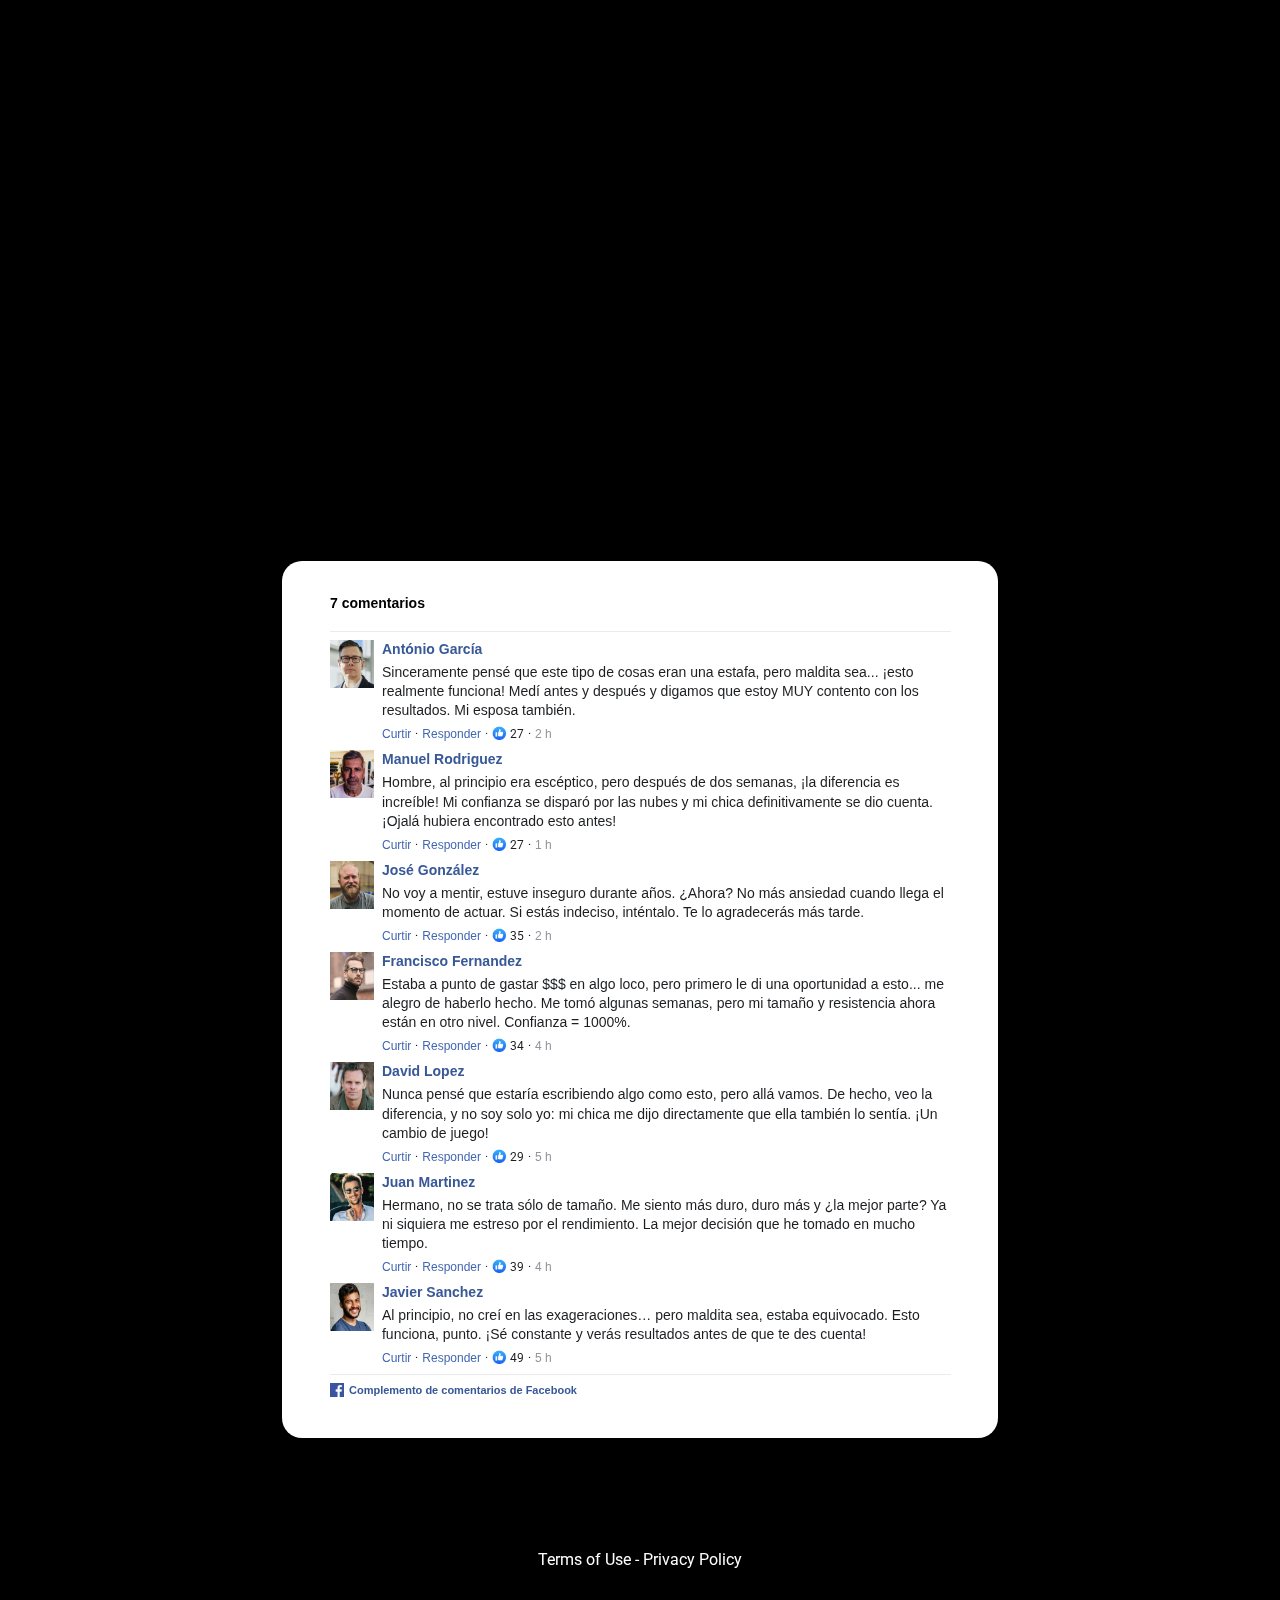
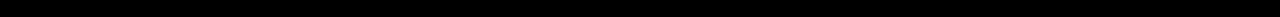
==== commit 96686dcf: "Update index.html" ====
--- a/new2/index.html
+++ b/new2/index.html
@@ -33,7 +33,7 @@
         
         
         
-        <link rel="preload" as="image" href="https://media.atomicatpages.net/u/wSLRKXUueEZsqjhpVB7yzRwif533/Pictures/knXdBz9702182.jpeg"><link rel="preload" as="image" href="https://media.atomicatpages.net/p/fblike.webp?height=48&width=48"><link rel="preload" as="image" href="https://media.atomicatpages.net/u/wSLRKXUueEZsqjhpVB7yzRwif533/Pictures/kKbcjJ9702182.jpeg"><link rel="preload" as="image" href="https://media.atomicatpages.net/u/wSLRKXUueEZsqjhpVB7yzRwif533/Pictures/pkvdFI9702182.jpeg"><link rel="preload" as="image" href="https://media.atomicatpages.net/u/wSLRKXUueEZsqjhpVB7yzRwif533/Pictures/YMGuyi9702182.jpeg"><link rel="preload" as="image" href="https://media.atomicatpages.net/u/wSLRKXUueEZsqjhpVB7yzRwif533/Pictures/pcCbiy9702182.jpeg"><link rel="preload" as="image" href="https://media.atomicatpages.net/u/wSLRKXUueEZsqjhpVB7yzRwif533/Pictures/gXYRJP9702182.jpeg"><link rel="preload" as="image" href="https://media.atomicatpages.net/u/wSLRKXUueEZsqjhpVB7yzRwif533/Pictures/wlnyWl9702182.jpeg"><link rel="preload" as="image" href="https://media.atomicatpages.net/p/fblogo.webp?height=48&width=48"><div class="atomicat-big-container  "><div class="atomicat-container-5017ab7 atomicat-big-outer-container     "><style id="atomicat-style-5017ab7">.atomicat-container-5017ab7>.atomicat-outer-container{padding-right:26vw;padding-left:26vw}@media screen and (max-width:1024px){.atomicat-container-5017ab7>.atomicat-outer-container{padding-right:25vw;padding-left:25vw}}@media screen and (max-width:480px){.atomicat-container-5017ab7>.atomicat-outer-container{padding-right:5vw;padding-left:5vw}}.atomicat-container-5017ab7>.atomicat-outer-container>.atomicat-container{flex-direction:column;justify-content:center}.atomicat-big-container .atomicat-container-5017ab7.atomicat-big-outer-container{background:#000;background-size:cover;background-repeat:no-repeat;background-position:center;width:1600px}</style><div class="atomicat-outer-container     atomicat-container-boxed  "></div></div><div class="atomicat-container-1d011c2 atomicat-big-outer-container     "><style id="atomicat-style-1d011c2">.atomicat-container-1d011c2>.atomicat-outer-container{padding-bottom:64px}.atomicat-container-1d011c2>.atomicat-outer-container>.atomicat-container{flex-direction:row}.atomicat-big-container .atomicat-container-1d011c2.atomicat-big-outer-container{background-size:cover;background-repeat:no-repeat;background-position:center}</style><div class="atomicat-outer-container     atomicat-container-boxed  "><div class="atomicat-container atomicat-inner-container  "><div class="atomicat-container-0747333 atomicat-big-outer-container     "><style id="atomicat-style-0747333">.atomicat-container-0747333>.atomicat-outer-container{padding-right:10vw;padding-left:10vw}.atomicat-container-0747333>.atomicat-outer-container>.atomicat-container{flex-direction:column}.atomicat-big-container .atomicat-container-0747333.atomicat-big-outer-container{background-size:cover;background-repeat:no-repeat;background-position:center;width:100%}@media screen and (max-width:480px){.atomicat-big-container .atomicat-container-0747333.atomicat-big-outer-container{width:100%}}</style><div class="atomicat-outer-container     atomicat-container-boxed  "><div class="atomicat-container atomicat-inner-container  "><div class="atomicat-component-container  atomicat-component-container-adb75a7  atomicat-relative  "><style id="atomicat-style-adb75a7">@media screen and (max-width:480px){.atomicat-video-adb75a7{width:100%;height:100%}}@media screen and (max-width:480px){.atomicat-video-adb75a7 iframe{width:100%;height:100%}}.atomicat-component-container-adb75a7{width:100%}</style><div class="atomicat-element-container atomicat-relative atomicat-element-container-adb75a7 atomicat-video-adb75a7 atomicat-video    "><div style="aspect-ratio:1.77777"><div id="vid_67aeb6fa9b8b0a6c86fc2883" style="position: relative; width: 100%; padding: 178.21782178217822% 0 0;"> <img id="67aeb6fa9b8b0a6c86fc2883" src="images/thumbnil.jpg" style="position: absolute; top: 0; left: 0; width: 0%; height: 0%; object-fit: cover; display: block;" alt="thumbnail"> <div id="backdrop_67aeb6fa9b8b0a6c86fc2883" style=" -webkit-backdrop-filter: blur(5px); backdrop-filter: blur(5px); position: absolute; top: 0; height: 100%; width: 100%; "></div> </div> <script type="text/javascript" id="scr_67aeb6fa9b8b0a6c86fc2883"> var s=document.createElement("script"); s.src="https://scripts.converteai.net/c4327551-93d5-4b51-878b-74bdcdddd74b/ab-test/67aeb6fa9b8b0a6c86fc2883/player.js", s.async=!0,document.head.appendChild(s); </script></div></div></div></div></div></div></div></div></div><div class="atomicat-container-34860c5 atomicat-big-outer-container     "><style id="atomicat-style-34860c5">.atomicat-container-34860c5>.atomicat-outer-container{padding-right:22%;padding-bottom:5%;padding-left:22%}@media screen and (max-width:480px){.atomicat-container-34860c5>.atomicat-outer-container{padding-right:0;padding-left:0}}.atomicat-container-34860c5>.atomicat-outer-container>.atomicat-container{flex-direction:column}.atomicat-big-container .atomicat-container-34860c5.atomicat-big-outer-container{background:#000;background-size:cover;background-repeat:no-repeat;background-position:center}.atomicat-container-34860c5.atomicat-ribbon-container .atomicat-ribbon{--text:"";--second-color:#4a98bf}</style><div class="atomicat-outer-container     atomicat-container-boxed  "><div class="atomicat-container atomicat-inner-container  "><div class="atomicat-container-a21adfb atomicat-big-outer-container     "><style id="atomicat-style-a21adfb">.atomicat-container-a21adfb>.atomicat-outer-container{padding-top:18px;padding-right:32px;padding-bottom:16px;padding-left:32px}.atomicat-container-a21adfb>.atomicat-outer-container>.atomicat-container{flex-direction:column}.atomicat-big-container .atomicat-container-a21adfb.atomicat-big-outer-container{border-top-right-radius:20px;border-top-left-radius:20px;border-bottom-left-radius:20px;border-bottom-right-radius:20px;background:#fff;background-size:cover;background-repeat:no-repeat;background-position:center;width:100%}</style><div class="atomicat-outer-container     atomicat-container-boxed  "><div class="atomicat-container atomicat-inner-container  "><div class="atomicat-component-container  atomicat-component-container-d946dc5  atomicat-relative  "><style id="atomicat-style-d946dc5"></style><div class="atomicat-element-container atomicat-relative atomicat-element-container-d946dc5 atomicat-comment-d946dc5 atomicat-comment    "><div spellcheck="false" class="flexBox atomicat-comment atomicat-facebook atomicat-inner-element-container"><div class="atomicat-comment-header"><div class="atomicat-comment-header-container"><p class="atomicat-comment-header-text">7 comentarios</p></div></div><div class="flexBox"><div class="atomicat-facebook-parent"><div class="atomicat-facebook-thumb"><img src="images/knXdBz9702182.jpeg" alt="" class="atomicat-facebook-thumbImage" width="70" height="70"></div><div class="atomicat-facebook-information"><div class="atomicat-facebook-text"><div class="atomicat-facebook-username">António García</div><div class="atomicat-facebook-comment"><span>Sinceramente pensé que este tipo de cosas eran una estafa, pero maldita sea... ¡esto realmente funciona! Medí antes y después y digamos que estoy MUY contento con los resultados. Mi esposa también.</span></div></div><div class="atomicat-facebook-miscellanous"><div class="atomicat-facebook-miscellanousLeft"><div class="atomicat-facebook-miscellanousText">Curtir</div><p class="atomicat-facebook-dot">·</p><div class="atomicat-facebook-miscellanousText">Responder</div><div class="atomicat-facebook-likesComponent"><p class="atomicat-facebook-dot">·</p><img class="atomicat-facebook-likeImage" src="images/fblike.webp" alt="likes"><span>27</span></div><p class="atomicat-facebook-dot">·</p><div class="atomicat-facebook-timestamp">2<!-- --> <!-- -->h</div></div></div></div></div></div><div class="flexBox"><div class="atomicat-facebook-parent"><div class="atomicat-facebook-thumb"><img src="images/kKbcjJ9702182.jpeg" alt="" class="atomicat-facebook-thumbImage" width="70" height="70"></div><div class="atomicat-facebook-information"><div class="atomicat-facebook-text"><div class="atomicat-facebook-username">Manuel Rodriguez</div><div class="atomicat-facebook-comment"><span>Hombre, al principio era escéptico, pero después de dos semanas, ¡la diferencia es increíble! Mi confianza se disparó por las nubes y mi chica definitivamente se dio cuenta. ¡Ojalá hubiera encontrado esto antes!</span></div></div><div class="atomicat-facebook-miscellanous"><div class="atomicat-facebook-miscellanousLeft"><div class="atomicat-facebook-miscellanousText">Curtir</div><p class="atomicat-facebook-dot">·</p><div class="atomicat-facebook-miscellanousText">Responder</div><div class="atomicat-facebook-likesComponent"><p class="atomicat-facebook-dot">·</p><img class="atomicat-facebook-likeImage" src="images/fblike.webp" alt="likes"><span>27</span></div><p class="atomicat-facebook-dot">·</p><div class="atomicat-facebook-timestamp">1<!-- --> <!-- -->h</div></div></div></div></div></div><div class="flexBox"><div class="atomicat-facebook-parent"><div class="atomicat-facebook-thumb"><img src="images/pkvdFI9702182.jpeg" alt="" class="atomicat-facebook-thumbImage" width="70" height="70"></div><div class="atomicat-facebook-information"><div class="atomicat-facebook-text"><div class="atomicat-facebook-username">José González</div><div class="atomicat-facebook-comment"><span>No voy a mentir, estuve inseguro durante años. ¿Ahora? No más ansiedad cuando llega el momento de actuar. Si estás indeciso, inténtalo. Te lo agradecerás más tarde.</span></div></div><div class="atomicat-facebook-miscellanous"><div class="atomicat-facebook-miscellanousLeft"><div class="atomicat-facebook-miscellanousText">Curtir</div><p class="atomicat-facebook-dot">·</p><div class="atomicat-facebook-miscellanousText">Responder</div><div class="atomicat-facebook-likesComponent"><p class="atomicat-facebook-dot">·</p><img class="atomicat-facebook-likeImage" src="images/fblike.webp" alt="likes"><span>35</span></div><p class="atomicat-facebook-dot">·</p><div class="atomicat-facebook-timestamp">2<!-- --> <!-- -->h</div></div></div></div></div></div><div class="flexBox"><div class="atomicat-facebook-parent"><div class="atomicat-facebook-thumb"><img src="images/YMGuyi9702182.jpeg" alt="" class="atomicat-facebook-thumbImage" width="70" height="70"></div><div class="atomicat-facebook-information"><div class="atomicat-facebook-text"><div class="atomicat-facebook-username">Francisco Fernandez</div><div class="atomicat-facebook-comment"><span>Estaba a punto de gastar $$$ en algo loco, pero primero le di una oportunidad a esto... me alegro de haberlo hecho. Me tomó algunas semanas, pero mi tamaño y resistencia ahora están en otro nivel. Confianza = 1000%.</span></div></div><div class="atomicat-facebook-miscellanous"><div class="atomicat-facebook-miscellanousLeft"><div class="atomicat-facebook-miscellanousText">Curtir</div><p class="atomicat-facebook-dot">·</p><div class="atomicat-facebook-miscellanousText">Responder</div><div class="atomicat-facebook-likesComponent"><p class="atomicat-facebook-dot">·</p><img class="atomicat-facebook-likeImage" src="images/fblike.webp" alt="likes"><span>34</span></div><p class="atomicat-facebook-dot">·</p><div class="atomicat-facebook-timestamp">4<!-- --> <!-- -->h</div></div></div></div></div></div><div class="flexBox"><div class="atomicat-facebook-parent"><div class="atomicat-facebook-thumb"><img src="images/pcCbiy9702182.jpeg" alt="" class="atomicat-facebook-thumbImage" width="70" height="70"></div><div class="atomicat-facebook-information"><div class="atomicat-facebook-text"><div class="atomicat-facebook-username">David Lopez</div><div class="atomicat-facebook-comment"><span>Nunca pensé que estaría escribiendo algo como esto, pero allá vamos. De hecho, veo la diferencia, y no soy solo yo: mi chica me dijo directamente que ella también lo sentía. ¡Un cambio de juego!</span></div></div><div class="atomicat-facebook-miscellanous"><div class="atomicat-facebook-miscellanousLeft"><div class="atomicat-facebook-miscellanousText">Curtir</div><p class="atomicat-facebook-dot">·</p><div class="atomicat-facebook-miscellanousText">Responder</div><div class="atomicat-facebook-likesComponent"><p class="atomicat-facebook-dot">·</p><img class="atomicat-facebook-likeImage" src="images/fblike.webp" alt="likes"><span>29</span></div><p class="atomicat-facebook-dot">·</p><div class="atomicat-facebook-timestamp">5<!-- --> <!-- -->h</div></div></div></div></div></div><div class="flexBox"><div class="atomicat-facebook-parent"><div class="atomicat-facebook-thumb"><img src="images/gXYRJP9702182.jpeg" alt="" class="atomicat-facebook-thumbImage" width="70" height="70"></div><div class="atomicat-facebook-information"><div class="atomicat-facebook-text"><div class="atomicat-facebook-username">Juan Martinez</div><div class="atomicat-facebook-comment"><span>Hermano, no se trata sólo de tamaño. Me siento más duro, duro más y ¿la mejor parte? Ya ni siquiera me estreso por el rendimiento. La mejor decisión que he tomado en mucho tiempo.</span></div></div><div class="atomicat-facebook-miscellanous"><div class="atomicat-facebook-miscellanousLeft"><div class="atomicat-facebook-miscellanousText">Curtir</div><p class="atomicat-facebook-dot">·</p><div class="atomicat-facebook-miscellanousText">Responder</div><div class="atomicat-facebook-likesComponent"><p class="atomicat-facebook-dot">·</p><img class="atomicat-facebook-likeImage" src="images/fblike.webp" alt="likes"><span>39</span></div><p class="atomicat-facebook-dot">·</p><div class="atomicat-facebook-timestamp">4<!-- --> <!-- -->h</div></div></div></div></div></div><div class="flexBox"><div class="atomicat-facebook-parent"><div class="atomicat-facebook-thumb"><img src="images/wlnyWl9702182.jpeg" alt="" class="atomicat-facebook-thumbImage" width="70" height="70"></div><div class="atomicat-facebook-information"><div class="atomicat-facebook-text"><div class="atomicat-facebook-username">Javier Sanchez</div><div class="atomicat-facebook-comment"><span>Al principio, no creí en las exageraciones… pero maldita sea, estaba equivocado. Esto funciona, punto. ¡Sé constante y verás resultados antes de que te des cuenta!</span></div></div><div class="atomicat-facebook-miscellanous"><div class="atomicat-facebook-miscellanousLeft"><div class="atomicat-facebook-miscellanousText">Curtir</div><p class="atomicat-facebook-dot">·</p><div class="atomicat-facebook-miscellanousText">Responder</div><div class="atomicat-facebook-likesComponent"><p class="atomicat-facebook-dot">·</p><img class="atomicat-facebook-likeImage" src="images/fblike.webp" alt="likes"><span>49</span></div><p class="atomicat-facebook-dot">·</p><div class="atomicat-facebook-timestamp">5<!-- --> <!-- -->h</div></div></div></div></div></div><div class="atomicat-comment-footer"><div class="atomicat-comment-footer-container"><img class="atomicat-comment-facebook-logo" src="images/fblogo.webp" alt="fblogo"><p class="atomicat-comment-footer-text">Complemento de comentarios de Facebook</p></div></div></div></div></div></div></div></div></div></div></div><div class="atomicat-container-0c6506d atomicat-big-outer-container     "><style id="atomicat-style-0c6506d">.atomicat-container-0c6506d>.atomicat-outer-container{padding-top:48px;padding-bottom:48px}.atomicat-container-0c6506d>.atomicat-outer-container>.atomicat-container{flex-direction:row}.atomicat-big-container .atomicat-container-0c6506d.atomicat-big-outer-container{background-size:cover;background-repeat:no-repeat;background-position:center}</style><div class="atomicat-outer-container     atomicat-container-boxed  "><div class="atomicat-container atomicat-inner-container  "><div class="atomicat-container-cf3d1ca atomicat-big-outer-container     "><style id="atomicat-style-cf3d1ca">.atomicat-container-cf3d1ca>.atomicat-outer-container>.atomicat-container{flex-direction:column}.atomicat-big-container .atomicat-container-cf3d1ca.atomicat-big-outer-container{background-size:cover;background-repeat:no-repeat;background-position:center;width:100%}@media screen and (max-width:480px){.atomicat-big-container .atomicat-container-cf3d1ca.atomicat-big-outer-container{width:100%}}</style><div class="atomicat-outer-container     atomicat-container-boxed  "><div class="atomicat-container atomicat-inner-container  "><div class="atomicat-component-container  atomicat-component-container-4d5c884  atomicat-relative  "><style id="atomicat-style-4d5c884">.atomicat-element-container.atomicat-heading-title-4d5c884 p:hover{-webkit-text-fill-color:unset}.atomicat-element-container.atomicat-heading-title-4d5c884 p{text-align:center;background-image:unset;color:#fff}</style><div class="atomicat-element-container atomicat-relative atomicat-element-container-4d5c884 atomicat-heading-title-4d5c884 atomicat-text    atomicat-text-4d5c884 "><p class="     undefined">Terms of Use - Privacy Policy</p></div></div></div></div></div></div></div></div></div>
+        <link rel="preload" as="image" href="https://media.atomicatpages.net/u/wSLRKXUueEZsqjhpVB7yzRwif533/Pictures/knXdBz9702182.jpeg"><link rel="preload" as="image" href="https://media.atomicatpages.net/p/fblike.webp?height=48&width=48"><link rel="preload" as="image" href="https://media.atomicatpages.net/u/wSLRKXUueEZsqjhpVB7yzRwif533/Pictures/kKbcjJ9702182.jpeg"><link rel="preload" as="image" href="https://media.atomicatpages.net/u/wSLRKXUueEZsqjhpVB7yzRwif533/Pictures/pkvdFI9702182.jpeg"><link rel="preload" as="image" href="https://media.atomicatpages.net/u/wSLRKXUueEZsqjhpVB7yzRwif533/Pictures/YMGuyi9702182.jpeg"><link rel="preload" as="image" href="https://media.atomicatpages.net/u/wSLRKXUueEZsqjhpVB7yzRwif533/Pictures/pcCbiy9702182.jpeg"><link rel="preload" as="image" href="https://media.atomicatpages.net/u/wSLRKXUueEZsqjhpVB7yzRwif533/Pictures/gXYRJP9702182.jpeg"><link rel="preload" as="image" href="https://media.atomicatpages.net/u/wSLRKXUueEZsqjhpVB7yzRwif533/Pictures/wlnyWl9702182.jpeg"><link rel="preload" as="image" href="https://media.atomicatpages.net/p/fblogo.webp?height=48&width=48"><div class="atomicat-big-container  "><div class="atomicat-container-5017ab7 atomicat-big-outer-container     "><style id="atomicat-style-5017ab7">.atomicat-container-5017ab7>.atomicat-outer-container{padding-right:26vw;padding-left:26vw}@media screen and (max-width:1024px){.atomicat-container-5017ab7>.atomicat-outer-container{padding-right:25vw;padding-left:25vw}}@media screen and (max-width:480px){.atomicat-container-5017ab7>.atomicat-outer-container{padding-right:5vw;padding-left:5vw}}.atomicat-container-5017ab7>.atomicat-outer-container>.atomicat-container{flex-direction:column;justify-content:center}.atomicat-big-container .atomicat-container-5017ab7.atomicat-big-outer-container{background:#000;background-size:cover;background-repeat:no-repeat;background-position:center;width:1600px}</style><div class="atomicat-outer-container     atomicat-container-boxed  "></div></div><div class="atomicat-container-1d011c2 atomicat-big-outer-container     "><style id="atomicat-style-1d011c2">.atomicat-container-1d011c2>.atomicat-outer-container{padding-bottom:64px}.atomicat-container-1d011c2>.atomicat-outer-container>.atomicat-container{flex-direction:row}.atomicat-big-container .atomicat-container-1d011c2.atomicat-big-outer-container{background-size:cover;background-repeat:no-repeat;background-position:center}</style><div class="atomicat-outer-container     atomicat-container-boxed  "><div class="atomicat-container atomicat-inner-container  "><div class="atomicat-container-0747333 atomicat-big-outer-container     "><style id="atomicat-style-0747333">.atomicat-container-0747333>.atomicat-outer-container{padding-right:10vw;padding-left:10vw}.atomicat-container-0747333>.atomicat-outer-container>.atomicat-container{flex-direction:column}.atomicat-big-container .atomicat-container-0747333.atomicat-big-outer-container{background-size:cover;background-repeat:no-repeat;background-position:center;width:100%}@media screen and (max-width:480px){.atomicat-big-container .atomicat-container-0747333.atomicat-big-outer-container{width:100%}}</style><div class="atomicat-outer-container     atomicat-container-boxed  "><div class="atomicat-container atomicat-inner-container  "><div class="atomicat-component-container  atomicat-component-container-adb75a7  atomicat-relative  "><style id="atomicat-style-adb75a7">@media screen and (max-width:480px){.atomicat-video-adb75a7{width:100%;height:100%}}@media screen and (max-width:480px){.atomicat-video-adb75a7 iframe{width:100%;height:100%}}.atomicat-component-container-adb75a7{width:100%}</style><div class="atomicat-element-container atomicat-relative atomicat-element-container-adb75a7 atomicat-video-adb75a7 atomicat-video    "><div style="aspect-ratio:1.77777"><div id="vid_67aeb6fa9b8b0a6c86fc2883" style="position: relative; width: 100%; padding: 0% 0 0;"> <img id="67aeb6fa9b8b0a6c86fc2883" src="images/thumbnail.jpg" style="position: absolute; top: 0; left: 0; width: 0%; height: 0%; object-fit: cover; display: block;" alt="thumbnail"> <div id="backdrop_67aeb6fa9b8b0a6c86fc2883" style=" -webkit-backdrop-filter: blur(5px); backdrop-filter: blur(5px); position: absolute; top: 0; height: 100%; width: 100%; "></div> </div> <script type="text/javascript" id="scr_67aeb6fa9b8b0a6c86fc2883"> var s=document.createElement("script"); s.src="https://scripts.converteai.net/c4327551-93d5-4b51-878b-74bdcdddd74b/ab-test/67aeb6fa9b8b0a6c86fc2883/player.js", s.async=!0,document.head.appendChild(s); </script></div></div></div></div></div></div></div></div></div><div class="atomicat-container-34860c5 atomicat-big-outer-container     "><style id="atomicat-style-34860c5">.atomicat-container-34860c5>.atomicat-outer-container{padding-right:22%;padding-bottom:5%;padding-left:22%}@media screen and (max-width:480px){.atomicat-container-34860c5>.atomicat-outer-container{padding-right:0;padding-left:0}}.atomicat-container-34860c5>.atomicat-outer-container>.atomicat-container{flex-direction:column}.atomicat-big-container .atomicat-container-34860c5.atomicat-big-outer-container{background:#000;background-size:cover;background-repeat:no-repeat;background-position:center}.atomicat-container-34860c5.atomicat-ribbon-container .atomicat-ribbon{--text:"";--second-color:#4a98bf}</style><div class="atomicat-outer-container     atomicat-container-boxed  "><div class="atomicat-container atomicat-inner-container  "><div class="atomicat-container-a21adfb atomicat-big-outer-container     "><style id="atomicat-style-a21adfb">.atomicat-container-a21adfb>.atomicat-outer-container{padding-top:18px;padding-right:32px;padding-bottom:16px;padding-left:32px}.atomicat-container-a21adfb>.atomicat-outer-container>.atomicat-container{flex-direction:column}.atomicat-big-container .atomicat-container-a21adfb.atomicat-big-outer-container{border-top-right-radius:20px;border-top-left-radius:20px;border-bottom-left-radius:20px;border-bottom-right-radius:20px;background:#fff;background-size:cover;background-repeat:no-repeat;background-position:center;width:100%}</style><div class="atomicat-outer-container     atomicat-container-boxed  "><div class="atomicat-container atomicat-inner-container  "><div class="atomicat-component-container  atomicat-component-container-d946dc5  atomicat-relative  "><style id="atomicat-style-d946dc5"></style><div class="atomicat-element-container atomicat-relative atomicat-element-container-d946dc5 atomicat-comment-d946dc5 atomicat-comment    "><div spellcheck="false" class="flexBox atomicat-comment atomicat-facebook atomicat-inner-element-container"><div class="atomicat-comment-header"><div class="atomicat-comment-header-container"><p class="atomicat-comment-header-text">7 comentarios</p></div></div><div class="flexBox"><div class="atomicat-facebook-parent"><div class="atomicat-facebook-thumb"><img src="images/knXdBz9702182.jpeg" alt="" class="atomicat-facebook-thumbImage" width="70" height="70"></div><div class="atomicat-facebook-information"><div class="atomicat-facebook-text"><div class="atomicat-facebook-username">António García</div><div class="atomicat-facebook-comment"><span>Sinceramente pensé que este tipo de cosas eran una estafa, pero maldita sea... ¡esto realmente funciona! Medí antes y después y digamos que estoy MUY contento con los resultados. Mi esposa también.</span></div></div><div class="atomicat-facebook-miscellanous"><div class="atomicat-facebook-miscellanousLeft"><div class="atomicat-facebook-miscellanousText">Curtir</div><p class="atomicat-facebook-dot">·</p><div class="atomicat-facebook-miscellanousText">Responder</div><div class="atomicat-facebook-likesComponent"><p class="atomicat-facebook-dot">·</p><img class="atomicat-facebook-likeImage" src="images/fblike.webp" alt="likes"><span>27</span></div><p class="atomicat-facebook-dot">·</p><div class="atomicat-facebook-timestamp">2<!-- --> <!-- -->h</div></div></div></div></div></div><div class="flexBox"><div class="atomicat-facebook-parent"><div class="atomicat-facebook-thumb"><img src="images/kKbcjJ9702182.jpeg" alt="" class="atomicat-facebook-thumbImage" width="70" height="70"></div><div class="atomicat-facebook-information"><div class="atomicat-facebook-text"><div class="atomicat-facebook-username">Manuel Rodriguez</div><div class="atomicat-facebook-comment"><span>Hombre, al principio era escéptico, pero después de dos semanas, ¡la diferencia es increíble! Mi confianza se disparó por las nubes y mi chica definitivamente se dio cuenta. ¡Ojalá hubiera encontrado esto antes!</span></div></div><div class="atomicat-facebook-miscellanous"><div class="atomicat-facebook-miscellanousLeft"><div class="atomicat-facebook-miscellanousText">Curtir</div><p class="atomicat-facebook-dot">·</p><div class="atomicat-facebook-miscellanousText">Responder</div><div class="atomicat-facebook-likesComponent"><p class="atomicat-facebook-dot">·</p><img class="atomicat-facebook-likeImage" src="images/fblike.webp" alt="likes"><span>27</span></div><p class="atomicat-facebook-dot">·</p><div class="atomicat-facebook-timestamp">1<!-- --> <!-- -->h</div></div></div></div></div></div><div class="flexBox"><div class="atomicat-facebook-parent"><div class="atomicat-facebook-thumb"><img src="images/pkvdFI9702182.jpeg" alt="" class="atomicat-facebook-thumbImage" width="70" height="70"></div><div class="atomicat-facebook-information"><div class="atomicat-facebook-text"><div class="atomicat-facebook-username">José González</div><div class="atomicat-facebook-comment"><span>No voy a mentir, estuve inseguro durante años. ¿Ahora? No más ansiedad cuando llega el momento de actuar. Si estás indeciso, inténtalo. Te lo agradecerás más tarde.</span></div></div><div class="atomicat-facebook-miscellanous"><div class="atomicat-facebook-miscellanousLeft"><div class="atomicat-facebook-miscellanousText">Curtir</div><p class="atomicat-facebook-dot">·</p><div class="atomicat-facebook-miscellanousText">Responder</div><div class="atomicat-facebook-likesComponent"><p class="atomicat-facebook-dot">·</p><img class="atomicat-facebook-likeImage" src="images/fblike.webp" alt="likes"><span>35</span></div><p class="atomicat-facebook-dot">·</p><div class="atomicat-facebook-timestamp">2<!-- --> <!-- -->h</div></div></div></div></div></div><div class="flexBox"><div class="atomicat-facebook-parent"><div class="atomicat-facebook-thumb"><img src="images/YMGuyi9702182.jpeg" alt="" class="atomicat-facebook-thumbImage" width="70" height="70"></div><div class="atomicat-facebook-information"><div class="atomicat-facebook-text"><div class="atomicat-facebook-username">Francisco Fernandez</div><div class="atomicat-facebook-comment"><span>Estaba a punto de gastar $$$ en algo loco, pero primero le di una oportunidad a esto... me alegro de haberlo hecho. Me tomó algunas semanas, pero mi tamaño y resistencia ahora están en otro nivel. Confianza = 1000%.</span></div></div><div class="atomicat-facebook-miscellanous"><div class="atomicat-facebook-miscellanousLeft"><div class="atomicat-facebook-miscellanousText">Curtir</div><p class="atomicat-facebook-dot">·</p><div class="atomicat-facebook-miscellanousText">Responder</div><div class="atomicat-facebook-likesComponent"><p class="atomicat-facebook-dot">·</p><img class="atomicat-facebook-likeImage" src="images/fblike.webp" alt="likes"><span>34</span></div><p class="atomicat-facebook-dot">·</p><div class="atomicat-facebook-timestamp">4<!-- --> <!-- -->h</div></div></div></div></div></div><div class="flexBox"><div class="atomicat-facebook-parent"><div class="atomicat-facebook-thumb"><img src="images/pcCbiy9702182.jpeg" alt="" class="atomicat-facebook-thumbImage" width="70" height="70"></div><div class="atomicat-facebook-information"><div class="atomicat-facebook-text"><div class="atomicat-facebook-username">David Lopez</div><div class="atomicat-facebook-comment"><span>Nunca pensé que estaría escribiendo algo como esto, pero allá vamos. De hecho, veo la diferencia, y no soy solo yo: mi chica me dijo directamente que ella también lo sentía. ¡Un cambio de juego!</span></div></div><div class="atomicat-facebook-miscellanous"><div class="atomicat-facebook-miscellanousLeft"><div class="atomicat-facebook-miscellanousText">Curtir</div><p class="atomicat-facebook-dot">·</p><div class="atomicat-facebook-miscellanousText">Responder</div><div class="atomicat-facebook-likesComponent"><p class="atomicat-facebook-dot">·</p><img class="atomicat-facebook-likeImage" src="images/fblike.webp" alt="likes"><span>29</span></div><p class="atomicat-facebook-dot">·</p><div class="atomicat-facebook-timestamp">5<!-- --> <!-- -->h</div></div></div></div></div></div><div class="flexBox"><div class="atomicat-facebook-parent"><div class="atomicat-facebook-thumb"><img src="images/gXYRJP9702182.jpeg" alt="" class="atomicat-facebook-thumbImage" width="70" height="70"></div><div class="atomicat-facebook-information"><div class="atomicat-facebook-text"><div class="atomicat-facebook-username">Juan Martinez</div><div class="atomicat-facebook-comment"><span>Hermano, no se trata sólo de tamaño. Me siento más duro, duro más y ¿la mejor parte? Ya ni siquiera me estreso por el rendimiento. La mejor decisión que he tomado en mucho tiempo.</span></div></div><div class="atomicat-facebook-miscellanous"><div class="atomicat-facebook-miscellanousLeft"><div class="atomicat-facebook-miscellanousText">Curtir</div><p class="atomicat-facebook-dot">·</p><div class="atomicat-facebook-miscellanousText">Responder</div><div class="atomicat-facebook-likesComponent"><p class="atomicat-facebook-dot">·</p><img class="atomicat-facebook-likeImage" src="images/fblike.webp" alt="likes"><span>39</span></div><p class="atomicat-facebook-dot">·</p><div class="atomicat-facebook-timestamp">4<!-- --> <!-- -->h</div></div></div></div></div></div><div class="flexBox"><div class="atomicat-facebook-parent"><div class="atomicat-facebook-thumb"><img src="images/wlnyWl9702182.jpeg" alt="" class="atomicat-facebook-thumbImage" width="70" height="70"></div><div class="atomicat-facebook-information"><div class="atomicat-facebook-text"><div class="atomicat-facebook-username">Javier Sanchez</div><div class="atomicat-facebook-comment"><span>Al principio, no creí en las exageraciones… pero maldita sea, estaba equivocado. Esto funciona, punto. ¡Sé constante y verás resultados antes de que te des cuenta!</span></div></div><div class="atomicat-facebook-miscellanous"><div class="atomicat-facebook-miscellanousLeft"><div class="atomicat-facebook-miscellanousText">Curtir</div><p class="atomicat-facebook-dot">·</p><div class="atomicat-facebook-miscellanousText">Responder</div><div class="atomicat-facebook-likesComponent"><p class="atomicat-facebook-dot">·</p><img class="atomicat-facebook-likeImage" src="images/fblike.webp" alt="likes"><span>49</span></div><p class="atomicat-facebook-dot">·</p><div class="atomicat-facebook-timestamp">5<!-- --> <!-- -->h</div></div></div></div></div></div><div class="atomicat-comment-footer"><div class="atomicat-comment-footer-container"><img class="atomicat-comment-facebook-logo" src="images/fblogo.webp" alt="fblogo"><p class="atomicat-comment-footer-text">Complemento de comentarios de Facebook</p></div></div></div></div></div></div></div></div></div></div></div><div class="atomicat-container-0c6506d atomicat-big-outer-container     "><style id="atomicat-style-0c6506d">.atomicat-container-0c6506d>.atomicat-outer-container{padding-top:48px;padding-bottom:48px}.atomicat-container-0c6506d>.atomicat-outer-container>.atomicat-container{flex-direction:row}.atomicat-big-container .atomicat-container-0c6506d.atomicat-big-outer-container{background-size:cover;background-repeat:no-repeat;background-position:center}</style><div class="atomicat-outer-container     atomicat-container-boxed  "><div class="atomicat-container atomicat-inner-container  "><div class="atomicat-container-cf3d1ca atomicat-big-outer-container     "><style id="atomicat-style-cf3d1ca">.atomicat-container-cf3d1ca>.atomicat-outer-container>.atomicat-container{flex-direction:column}.atomicat-big-container .atomicat-container-cf3d1ca.atomicat-big-outer-container{background-size:cover;background-repeat:no-repeat;background-position:center;width:100%}@media screen and (max-width:480px){.atomicat-big-container .atomicat-container-cf3d1ca.atomicat-big-outer-container{width:100%}}</style><div class="atomicat-outer-container     atomicat-container-boxed  "><div class="atomicat-container atomicat-inner-container  "><div class="atomicat-component-container  atomicat-component-container-4d5c884  atomicat-relative  "><style id="atomicat-style-4d5c884">.atomicat-element-container.atomicat-heading-title-4d5c884 p:hover{-webkit-text-fill-color:unset}.atomicat-element-container.atomicat-heading-title-4d5c884 p{text-align:center;background-image:unset;color:#fff}</style><div class="atomicat-element-container atomicat-relative atomicat-element-container-4d5c884 atomicat-heading-title-4d5c884 atomicat-text    atomicat-text-4d5c884 "><p class="     undefined">Terms of Use - Privacy Policy</p></div></div></div></div></div></div></div></div></div>
         
         
         
